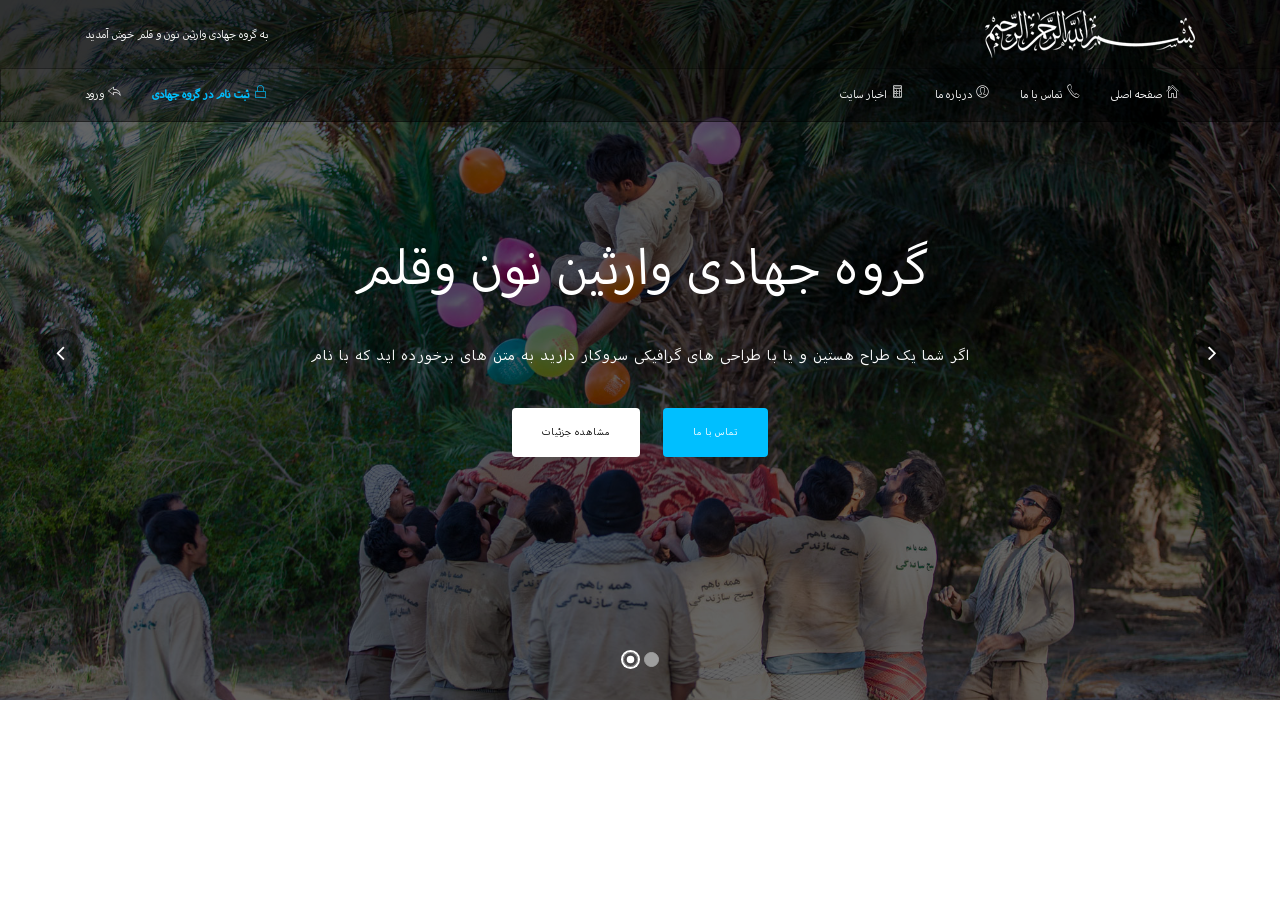
==== docs/index.html @ 8ed38bbb "add file" ====
﻿<!doctype html>
<html class="no-js" lang="fa">

<head>
    <meta charset="utf-8" />
    <meta name="robots" content="noindex, nofollow" />
    <meta name="viewport" content="width=device-width, initial-scale=1, maximum-scale=1, user-scalable=no" />
    <meta http-equiv="X-UA-Compatible" content="IE=11">

    <title>گروه جهادی وارثین</title>

    <!-- general -->
    <link rel="stylesheet" href="./lib/font-awesome-4.7.0/css/font-awesome.min.css" />
    <link rel="stylesheet" href="./lib/bootstrap/dist/css/bootstrap.min.rtl.css">
    <link rel="stylesheet" href="./fonts/font-fa.css" />

    <!-- overright style -->
    <link rel="stylesheet" href="./css/styles.css?v=0.0.2" />

    <!-- js labrary -->
    <script src="./lib/jquery-3.1.1/jquery-3.1.1.min.js"></script>
    <script src="./lib/bootstrap/bootstrap.min.js"></script>

    <script src="./js/bootstrap-touch-slider-min.js"></script>
    <link rel="stylesheet" href="./css/bootstrap-touch-slider.css" />

    <link rel="stylesheet" href="./css/animate.css" />
    <link rel="stylesheet" href="./lib/pe-icon-7-stroke/css/pe-icon-7-stroke.css" />

</head>

<body dir="rtl">
    <div id="bootstrap-touch-slider" class="carousel bs-slider fade  control-round indicators-line" data-ride="carousel"
        data-pause="hover" data-interval="4000">

        <header class="header">
            <div class="container">
                <div class="">
                    <div class="col-md-6 col-sm-6 col-xs-12 text-left">
                        <img src="./img/bsml-txt.png" class="img-responsive" />
                    </div>
                    <div class="col-md-6 col-sm-6 col-xs-12">
                        <div class="text-right header-txt">به گروه جهادی وارثین نون و قلم خوش آمدید </div>
                    </div>
                </div>
            </div>
        </header>
        <!-- navigation -->
        <nav class="navbar navbar-inverse">
            <div class="container">
                <div class="navbar-header">
                    <button type="button" class="navbar-toggle" data-toggle="collapse" data-target="#myNavbar">
                        <span class="icon-bar"></span>
                        <span class="icon-bar"></span>
                        <span class="icon-bar"></span>
                    </button>
                    <a style="margin: 10px 16px 0;" href="#" target="_blank" class="btn btn-primary register">
                        ثبت نام در گروه جهادی
                    </a>
                </div>
                <div class="collapse navbar-collapse" id="myNavbar">
                    <ul class="nav navbar-nav">
                        <li><a href="#"><i class="pe-7s-home"></i> صفحه اصلی</a></li>
                        <li><a href="#"><i class="pe-7s-call"></i> تماس با ما </a></li>
                        <li><a href="#"><i class="pe-7s-user"></i> درباره ما</a></li>
                        <li><a href="#"><i class="pe-7s-calculator"></i> اخبار سایت</a></li>
                    </ul>
                    <ul class="nav navbar-nav navbar-right">
                        <li class="active"><a href="#"><span class="pe-7s-lock"></span> ثبت نام در گروه جهادی </a></li>
                        <li><a href="#"><span class="pe-7s-back"></span> ورود</a></li>
                    </ul>
                </div>
            </div>
        </nav>

        <!-- Indicators -->
        <ol class="carousel-indicators">
            <li data-target="#bootstrap-touch-slider" data-slide-to="0" class="active"></li>
            <li data-target="#bootstrap-touch-slider" data-slide-to="1"></li>
        </ol>

        <!-- Wrapper For Slides -->
        <div class="carousel-inner" role="listbox">
            <div class="item">

                <!-- Slide Background -->
                <img src="./img//slide1.jpg" alt="Bootstrap Touch Slider" class="slide-image" />
                <div class="bs-slider-overlay"></div>
                <!-- Slide Text Layer -->
                <div class="slide-text slide_style_center">
                    <h1 data-animation="animated flipInX">گروه جهادی وارثین نون وقلم </h1>
                    <p data-animation="animated lightSpeedIn">
                        اگر شما یک طراح هستین و یا با طراحی های گرافیکی سروکار دارید به متن های برخورده اید که با نام
                    </p>
                    <a href="#" target="_blank" class="btn btn-default" data-animation="animated fadeInUp">مشاهده
                        جزئیات</a>
                    <a href="#" target="_blank" class="btn btn-primary" data-animation="animated fadeInDown">تماس با
                        ما</a>
                </div>
            </div>
            <div class="item active">

                <!-- Slide Background -->
                <img src="./img/slide2.jpg" alt="Bootstrap Touch Slider" class="slide-image" />
                <div class="bs-slider-overlay"></div>
                <!-- Slide Text Layer -->
                <div class="slide-text slide_style_center">
                    <h1 data-animation="animated flipInX">گروه جهادی وارثین نون وقلم </h1>
                    <p data-animation="animated lightSpeedIn">
                        اگر شما یک طراح هستین و یا با طراحی های گرافیکی سروکار دارید به متن های برخورده اید که با نام
                    </p>
                    <a href="#" target="_blank" class="btn btn-default" data-animation="animated fadeInUp">مشاهده
                        جزئیات</a>
                    <a href="#" target="_blank" class="btn btn-primary" data-animation="animated fadeInDown">تماس با
                        ما</a>
                </div>
            </div>
        </div>

        <!-- Left Control -->
        <a class="left carousel-control" href="#bootstrap-touch-slider" role="button" data-slide="prev">
            <span class="fa fa-angle-left" aria-hidden="true"></span>
            <span class="sr-only">Previous</span>
        </a>

        <!-- Right Control -->
        <a class="right carousel-control" href="#bootstrap-touch-slider" role="button" data-slide="next">
            <span class="fa fa-angle-right" aria-hidden="true"></span>
            <span class="sr-only">Next</span>
        </a>
    </div>

    <!-- projects -->

    <script src="./js/jquery.touchSwipe.min.js"></script>
    <script src="./js/script.js"></script>
</body>

</html>
---- docs/fonts/font-fa.css ----
/* IRANSans */

@font-face {
    font-family: IRANSans;
    font-style: normal;
    font-weight: bold;
    src: url('./IRANSans4/WebFonts/fonts/eot/IRANSansWeb_Bold.eot');
    src: url('./IRANSans4/WebFonts/fonts/eot/IRANSansWeb_Bold.eot?#iefix') format('embedded-opentype'), /* IE6-8 */
    url('./IRANSans4/WebFonts/fonts/woff2/IRANSansWeb_Bold.woff2') format('woff2'), /* FF39+,Chrome36+, Opera24+*/
    url('./IRANSans4/WebFonts/fonts/woff/IRANSansWeb_Bold.woff') format('woff'), /* FF3.6+, IE9, Chrome6+, Saf5.1+*/
    url('./IRANSans4/WebFonts/fonts/ttf/IRANSansWeb_Bold.ttf') format('truetype');
}

@font-face {
    font-family: IRANSans;
    font-style: normal;
    font-weight: 500;
    src: url('./IRANSans4/WebFonts/fonts/eot/IRANSansWeb_Medium.eot');
    src: url('./IRANSans4/WebFonts/fonts/eot/IRANSansWeb_Medium.eot?#iefix') format('embedded-opentype'), /* IE6-8 */
    url('./IRANSans4/WebFonts/fonts/woff2/IRANSansWeb_Medium.woff2') format('woff2'), /* FF39+,Chrome36+, Opera24+*/
    url('./IRANSans4/WebFonts/fonts/woff/IRANSansWeb_Medium.woff') format('woff'), /* FF3.6+, IE9, Chrome6+, Saf5.1+*/
    url('./IRANSans4/WebFonts/fonts/ttf/IRANSansWeb_Medium.ttf') format('truetype');
}

@font-face {
    font-family: IRANSans;
    font-style: normal;
    font-weight: 300;
    src: url('./IRANSans4/WebFonts/fonts/eot/IRANSansWeb_Light.eot');
    src: url('./IRANSans4/WebFonts/fonts/eot/IRANSansWeb_Light.eot?#iefix') format('embedded-opentype'), /* IE6-8 */
    url('./IRANSans4/WebFonts/fonts/woff2/IRANSansWeb_Light.woff2') format('woff2'), /* FF39+,Chrome36+, Opera24+*/
    url('./IRANSans4/WebFonts/fonts/woff/IRANSansWeb_Light.woff') format('woff'), /* FF3.6+, IE9, Chrome6+, Saf5.1+*/
    url('./IRANSans4/WebFonts/fonts/ttf/IRANSansWeb_Light.ttf') format('truetype');
}

@font-face {
    font-family: IRANSans;
    font-style: normal;
    font-weight: 200;
    src: url('./IRANSans4/WebFonts/fonts/eot/IRANSansWeb_UltraLight.eot');
    src: url('./IRANSans4/WebFonts/fonts/eot/IRANSansWeb_UltraLight.eot?#iefix') format('embedded-opentype'), /* IE6-8 */
    url('./IRANSans4/WebFonts/fonts/woff2/IRANSansWeb_UltraLight.woff2') format('woff2'), /* FF39+,Chrome36+, Opera24+*/
    url('./IRANSans4/WebFonts/fonts/woff/IRANSansWeb_UltraLight.woff') format('woff'), /* FF3.6+, IE9, Chrome6+, Saf5.1+*/
    url('./IRANSans4/WebFonts/fonts/ttf/IRANSansWeb_UltraLight.ttf') format('truetype');
}

@font-face {
    font-family: IRANSans;
    font-style: normal;
    font-weight: normal;
    src: url('./IRANSans4/WebFonts/fonts/eot/IRANSansWeb.eot');
    src: url('./IRANSans4/WebFonts/fonts/eot/IRANSansWeb.eot?#iefix') format('embedded-opentype'), /* IE6-8 */
    url('./IRANSans4/WebFonts/fonts/woff2/IRANSansWeb.woff2') format('woff2'), /* FF39+,Chrome36+, Opera24+*/
    url('./IRANSans4/WebFonts/fonts/woff/IRANSansWeb.woff') format('woff'), /* FF3.6+, IE9, Chrome6+, Saf5.1+*/
    url('./IRANSans4/WebFonts/fonts/ttf/IRANSansWeb.ttf') format('truetype');
}


/* Vazir */

@font-face {
    font-family: Vazir;
    src: url('./Vazir/vazir-font-v3.1.0/Vazir.eot');
    src: url('./Vazir/vazir-font-v3.1.0/Vazir.eot?#iefix') format('embedded-opentype'), url('./Vazir/vazir-font-v3.1.0/Vazir.woff') format('woff'), url('./Vazir/vazir-font-v3.1.0/Vazir.ttf') format('truetype');
    font-weight: normal;
}

@font-face {
    font-family: Vazir;
    src: url('./Vazir/vazir-font-v3.1.0/Vazir-Bold.eot');
    src: url('./Vazir/vazir-font-v3.1.0/Vazir-Bold.eot?#iefix') format('embedded-opentype'), url('./Vazir/vazir-font-v3.1.0/Vazir-Bold.woff') format('woff'), url('./Vazir/vazir-font-v3.1.0/Vazir-Bold.ttf') format('truetype');
    font-weight: bold;
}

@font-face {
    font-family: Vazir;
    src: url('./Vazir/vazir-font-v3.1.0/Vazir-Light.eot');
    src: url('./Vazir/vazir-font-v3.1.0/Vazir-Light.eot?#iefix') format('embedded-opentype'), url('./Vazir/vazir-font-v3.1.0/Vazir-Light.woff') format('woff'), url('./Vazir/vazir-font-v3.1.0/Vazir-Light.ttf') format('truetype');
    font-weight: 300;
}

@font-face {
    font-family: Vazir;
    src: url('./Vazir/vazir-font-v3.1.0/Vazir-Medium.eot');
    src: url('./Vazir/vazir-font-v3.1.0/Vazir-Medium.eot?#iefix') format('embedded-opentype'), url('./Vazir/vazir-font-v3.1.0/Vazir-Medium.woff') format('woff'), url('./Vazir/vazir-font-v3.1.0/Vazir-Medium.ttf') format('truetype');
    font-weight: 500;
}

/* AJannatLT */

@font-face {
    font-family: "AJannatLT";
    src: url("./AJannatLT/fonts/AJannatLTRegular.eot");
    src: url("./AJannatLT/fonts/AJannatLTRegular.eot?#iefix") format("embedded-opentype"),
    url("./AJannatLT/fonts/AJannatLTRegular.ttf") format("truetype"),
    url("./AJannatLT/fonts/AJannatLTRegular.woff") format("woff"),
    url("./AJannatLT/fonts/AJannatLTRegular.woff2") format("woff2");
    font-weight: normal;
    font-style: normal;
}

@font-face {
    font-family: "AJannatLT";
    src: url("./AJannatLT/fonts/AJannatLTBold.eot");
    src: url("./AJannatLT/fonts/AJannatLTBold.eot?#iefix") format("embedded-opentype"),
    url("./AJannatLT/fonts/AJannatLTBold.ttf") format("truetype"),
    url("./AJannatLT/fonts/AJannatLTBold.woff") format("woff"),
    url("./AJannatLT/fonts/AJannatLTBold.woff2") format("woff2");
    font-weight: 500;
    font-style: normal;
}

@font-face {
    font-family: "MyriadArabic";
    src: url("./MyriadArabic/fonts/MyriadArabic-Regular.eot");
    src: url("./MyriadArabic/fonts/MyriadArabic-Regular.eot?#iefix") format("embedded-opentype"),
    url("./MyriadArabic/fonts/MyriadArabic-Regular.ttf") format("truetype"),
    url("./MyriadArabic/fonts/MyriadArabic-Regular.woff") format("woff"),
    url("./MyriadArabic/fonts/MyriadArabic-Regular.woff2") format("woff2");
    font-weight: 500;
    font-style: normal;
}

@font-face {
    font-family: MehdiHeydari;
    font-style: normal;
    font-weight: normal;
    src: url('./AMehdiHeydari/AMehdiHeydari.eot');
    src: url('./AMehdiHeydari/AMehdiHeydari.eot?#iefix') format('embedded-opentype'), 
    url('./AMehdiHeydari/AMehdiHeydari.woff') format('woff'), 
    url('./AMehdiHeydari/AMehdiHeydari.woff2') format('woff2'), 
    url('./AMehdiHeydari/AMehdiHeydari.ttf') format('truetype');
}

@font-face {
    font-family: Rezvan;
    font-style: normal;
    font-weight: normal;
    src: url('./ARezvan/REZVAN.eot');
    src: url('./ARezvan/REZVAN.eot?#iefix') format('embedded-opentype'), url('./ARezvan/REZVAN.woff') format('woff'), url('./ARezvan/REZVAN.ttf') format('truetype');
}


@font-face {
    font-family: AMitra4;
    font-style: normal;
    font-weight: normal;
    src: url('./AMitra/AMitra_4MRT-Bold.eot');
    src: url('./AMitra/AMitra_4MRT-Bold.eot?#iefix') format('embedded-opentype'), 
    url('./AMitra/AMitra_4MRT-Bold.woff') format('woff'), 
    url('./AMitra/AMitra_4MRT-Bold.ttf') format('truetype');
}
@font-face {
    font-family: AMitra1;
    font-style: normal;
    font-weight: normal;
    src: url('./AMitra/AMitra_1MRT-Bold.eot');
    src: url('./AMitra/AMitra_1MRT-Bold.eot?#iefix') format('embedded-opentype'), 
    url('./AMitra/AMitra_1MRT-Bold.woff') format('woff'), 
    url('./AMitra/AMitra_1MRT-Bold.ttf') format('truetype');
}
@font-face {
    font-family: BNazanin;
    font-style: normal;
    font-weight: normal;
    src: url('./BNazanin/BNazanin.eot.eot');
    src: url('./BNazanin/BNazanin.eot?#iefix') format('embedded-opentype'), 
    url('./BNazanin/BNazanin.woff') format('woff'), 
    url('./BNazanin/BNazanin.ttf') format('truetype');
}
@font-face {
    font-family: BNazanin;
    font-style: normal;
    font-weight: bold;
    src: url('./BNazanin/BNazaninBold.eot');
    src: url('./BNazanin/BNazaninBold.eot?#iefix') format('embedded-opentype'), 
    url('./BNazanin/BNazaninBold.woff') format('woff'), 
    url('./BNazanin/BNazaninBold.ttf') format('truetype');
}

@font-face {
    font-family: FranklinGothicDemiCond;
    font-style: normal;
    font-weight: bold;
    src: url('./FranklinGothic-DemiCond/FranklinGothic-DemiCond.eot');
    src: url('./FranklinGothic-DemiCond/FranklinGothic-DemiCond.eot?#iefix') format('embedded-opentype'), 
    url('./FranklinGothic-DemiCond/FranklinGothic-DemiCond.woff') format('woff'), 
    url('./FranklinGothic-DemiCond/FranklinGothic-DemiCond.ttf') format('truetype');
}
@font-face {
    font-family: "BAXtAli";
    src: url("./BAXtAli/fonts/B0271.eot");
    src: url("./BAXtAli/fonts/B0271.eot?#iefix") format("embedded-opentype"), url("./BAXtAli/fonts/B0271.ttf") format("truetype"), url("./BAXtAli/fonts/B0271.woff") format("woff"), url("./BAXtAli/fonts/B0271.woff2") format("woff2");
    font-weight: normal;
    font-style: normal;
}

.fa-BAXtAli {
    font-family: "BAXtAli";
}

.fa-IRANSans {
    font-family: "IRANSans" !important;
}

.fa-Vazir {
    font-family: "Vazir" !important;
}

.fa-AJannatLT {
    font-family: "AJannatLT" !important;
}

.fa-MyriadArabic {
    font-family: "MyriadArabic" !important;
}

.fa-MehdiHeydari {
    font-family: MehdiHeydari !important;
}

.fa-AMitra1 {
    font-family: AMitra1;
}
---- docs/css/styles.css ----
body{font-size:15px;font-family:"MyriadArabic"}.bs-slider>.carousel-inner>.item>img,.bs-slider>.carousel-inner>.item>a>img{max-height:100vh}.control-round .carousel-control{opacity:1 !important;color:#fdfdfd !important;background:rgba(0,0,0,0.5) !important;border:0px transparent}.control-round .carousel-control.right{left:93% !important}.control-round .carousel-control.left{left:3% !important}@media (max-width: 991px){.control-round .carousel-control{display:none !important}}.indicators-line>.carousel-indicators{display:flex;align-items:center;justify-content:center;width:100% !important;right:0 !important;left:0 !important}.bs-slider .bs-slider-overlay{background-color:rgba(0,0,0,0.6) !important}.bs-slider{direction:ltr;background:transparent !important}.navbar{margin-bottom:0px !important;border-radius:0px !important;position:absolute;top:68px;left:0;width:100%;z-index:100;direction:rtl}.navbar-inverse{background-color:rgba(0,0,0,0.4);border-color:rgba(0,0,0,0.4);width:100%;z-index:1000000}@media (max-width: 845px){.navbar-inverse{background-color:rgba(0,0,0,0.7)}}.navbar-inverse .navbar-nav>li>a{color:#fff}.navbar-inverse .navbar-nav>li>a:hover{color:#00bfff !important;font-weight:600}.navbar-inverse .navbar-nav>.active>a,.navbar-inverse .navbar-nav>.active>a:focus,.navbar-inverse .navbar-nav>.active>a:hover{background-color:transparent !important;color:#00bfff !important;font-weight:600}.control-round .carousel-control{display:flex !important;align-items:center;justify-content:center}.header{background-color:rgba(0,0,0,0.5);position:absolute;top:0;left:0;width:100%;z-index:100;padding:10px 0;text-align:right}@media (max-width: 845px){.header{background-color:rgba(0,0,0,0.7)}}.carousel-inner>.item>a>img,.carousel-inner>.item>img,.img-responsive,.thumbnail a>img,.thumbnail>img{display:inline}.header-txt{color:#fff !important;margin-top:15px}@media (max-width: 767px){.header-txt{display:none}}@media (max-width: 767px){.header .col-md-6.col-sm-6.col-xs-12{text-align:center}}.navbar-inverse .navbar-toggle{background-color:transparent !important}@media (max-width: 768px){.control-round .carousel-control{display:none !important}.header,.navbar-inverse{position:relative;top:0}.header{background-color:#00bfff}}.btn-primary{background-color:#00bfff;transition:0.6s}.btn-primary:hover,.btn-primary:focus{background-color:#222222;border-color:#222}.register{display:none}@media (max-width: 767px){.register{display:inline-block}}

/*# sourceMappingURL=styles.css.map */
---- docs/lib/pe-icon-7-stroke/css/pe-icon-7-stroke.css ----
@font-face {
	font-family: 'Pe-icon-7-stroke';
	src:url('../fonts/Pe-icon-7-stroke.eot?d7yf1v');
	src:url('../fonts/Pe-icon-7-stroke.eot?#iefixd7yf1v') format('embedded-opentype'),
		url('../fonts/Pe-icon-7-stroke.woff?d7yf1v') format('woff'),
		url('../fonts/Pe-icon-7-stroke.ttf?d7yf1v') format('truetype'),
		url('../fonts/Pe-icon-7-stroke.svg?d7yf1v#Pe-icon-7-stroke') format('svg');
	font-weight: normal;
	font-style: normal;
}

[class^="pe-7s-"], [class*=" pe-7s-"] {
	display: inline-block;
	font-family: 'Pe-icon-7-stroke';
	speak: none;
	font-style: normal;
	font-weight: normal;
	font-variant: normal;
	text-transform: none;
	line-height: 1;

	/* Better Font Rendering =========== */
	-webkit-font-smoothing: antialiased;
	-moz-osx-font-smoothing: grayscale;
}

.pe-7s-album:before {
	content: "\e6aa";
}
.pe-7s-arc:before {
	content: "\e6ab";
}
.pe-7s-back-2:before {
	content: "\e6ac";
}
.pe-7s-bandaid:before {
	content: "\e6ad";
}
.pe-7s-car:before {
	content: "\e6ae";
}
.pe-7s-diamond:before {
	content: "\e6af";
}
.pe-7s-door-lock:before {
	content: "\e6b0";
}
.pe-7s-eyedropper:before {
	content: "\e6b1";
}
.pe-7s-female:before {
	content: "\e6b2";
}
.pe-7s-gym:before {
	content: "\e6b3";
}
.pe-7s-hammer:before {
	content: "\e6b4";
}
.pe-7s-headphones:before {
	content: "\e6b5";
}
.pe-7s-helm:before {
	content: "\e6b6";
}
.pe-7s-hourglass:before {
	content: "\e6b7";
}
.pe-7s-leaf:before {
	content: "\e6b8";
}
.pe-7s-magic-wand:before {
	content: "\e6b9";
}
.pe-7s-male:before {
	content: "\e6ba";
}
.pe-7s-map-2:before {
	content: "\e6bb";
}
.pe-7s-next-2:before {
	content: "\e6bc";
}
.pe-7s-paint-bucket:before {
	content: "\e6bd";
}
.pe-7s-pendrive:before {
	content: "\e6be";
}
.pe-7s-photo:before {
	content: "\e6bf";
}
.pe-7s-piggy:before {
	content: "\e6c0";
}
.pe-7s-plugin:before {
	content: "\e6c1";
}
.pe-7s-refresh-2:before {
	content: "\e6c2";
}
.pe-7s-rocket:before {
	content: "\e6c3";
}
.pe-7s-settings:before {
	content: "\e6c4";
}
.pe-7s-shield:before {
	content: "\e6c5";
}
.pe-7s-smile:before {
	content: "\e6c6";
}
.pe-7s-usb:before {
	content: "\e6c7";
}
.pe-7s-vector:before {
	content: "\e6c8";
}
.pe-7s-wine:before {
	content: "\e6c9";
}
.pe-7s-cloud-upload:before {
	content: "\e68a";
}
.pe-7s-cash:before {
	content: "\e68c";
}
.pe-7s-close:before {
	content: "\e680";
}
.pe-7s-bluetooth:before {
	content: "\e68d";
}
.pe-7s-cloud-download:before {
	content: "\e68b";
}
.pe-7s-way:before {
	content: "\e68e";
}
.pe-7s-close-circle:before {
	content: "\e681";
}
.pe-7s-id:before {
	content: "\e68f";
}
.pe-7s-angle-up:before {
	content: "\e682";
}
.pe-7s-wristwatch:before {
	content: "\e690";
}
.pe-7s-angle-up-circle:before {
	content: "\e683";
}
.pe-7s-world:before {
	content: "\e691";
}
.pe-7s-angle-right:before {
	content: "\e684";
}
.pe-7s-volume:before {
	content: "\e692";
}
.pe-7s-angle-right-circle:before {
	content: "\e685";
}
.pe-7s-users:before {
	content: "\e693";
}
.pe-7s-angle-left:before {
	content: "\e686";
}
.pe-7s-user-female:before {
	content: "\e694";
}
.pe-7s-angle-left-circle:before {
	content: "\e687";
}
.pe-7s-up-arrow:before {
	content: "\e695";
}
.pe-7s-angle-down:before {
	content: "\e688";
}
.pe-7s-switch:before {
	content: "\e696";
}
.pe-7s-angle-down-circle:before {
	content: "\e689";
}
.pe-7s-scissors:before {
	content: "\e697";
}
.pe-7s-wallet:before {
	content: "\e600";
}
.pe-7s-safe:before {
	content: "\e698";
}
.pe-7s-volume2:before {
	content: "\e601";
}
.pe-7s-volume1:before {
	content: "\e602";
}
.pe-7s-voicemail:before {
	content: "\e603";
}
.pe-7s-video:before {
	content: "\e604";
}
.pe-7s-user:before {
	content: "\e605";
}
.pe-7s-upload:before {
	content: "\e606";
}
.pe-7s-unlock:before {
	content: "\e607";
}
.pe-7s-umbrella:before {
	content: "\e608";
}
.pe-7s-trash:before {
	content: "\e609";
}
.pe-7s-tools:before {
	content: "\e60a";
}
.pe-7s-timer:before {
	content: "\e60b";
}
.pe-7s-ticket:before {
	content: "\e60c";
}
.pe-7s-target:before {
	content: "\e60d";
}
.pe-7s-sun:before {
	content: "\e60e";
}
.pe-7s-study:before {
	content: "\e60f";
}
.pe-7s-stopwatch:before {
	content: "\e610";
}
.pe-7s-star:before {
	content: "\e611";
}
.pe-7s-speaker:before {
	content: "\e612";
}
.pe-7s-signal:before {
	content: "\e613";
}
.pe-7s-shuffle:before {
	content: "\e614";
}
.pe-7s-shopbag:before {
	content: "\e615";
}
.pe-7s-share:before {
	content: "\e616";
}
.pe-7s-server:before {
	content: "\e617";
}
.pe-7s-search:before {
	content: "\e618";
}
.pe-7s-film:before {
	content: "\e6a5";
}
.pe-7s-science:before {
	content: "\e619";
}
.pe-7s-disk:before {
	content: "\e6a6";
}
.pe-7s-ribbon:before {
	content: "\e61a";
}
.pe-7s-repeat:before {
	content: "\e61b";
}
.pe-7s-refresh:before {
	content: "\e61c";
}
.pe-7s-add-user:before {
	content: "\e6a9";
}
.pe-7s-refresh-cloud:before {
	content: "\e61d";
}
.pe-7s-paperclip:before {
	content: "\e69c";
}
.pe-7s-radio:before {
	content: "\e61e";
}
.pe-7s-note2:before {
	content: "\e69d";
}
.pe-7s-print:before {
	content: "\e61f";
}
.pe-7s-network:before {
	content: "\e69e";
}
.pe-7s-prev:before {
	content: "\e620";
}
.pe-7s-mute:before {
	content: "\e69f";
}
.pe-7s-power:before {
	content: "\e621";
}
.pe-7s-medal:before {
	content: "\e6a0";
}
.pe-7s-portfolio:before {
	content: "\e622";
}
.pe-7s-like2:before {
	content: "\e6a1";
}
.pe-7s-plus:before {
	content: "\e623";
}
.pe-7s-left-arrow:before {
	content: "\e6a2";
}
.pe-7s-play:before {
	content: "\e624";
}
.pe-7s-key:before {
	content: "\e6a3";
}
.pe-7s-plane:before {
	content: "\e625";
}
.pe-7s-joy:before {
	content: "\e6a4";
}
.pe-7s-photo-gallery:before {
	content: "\e626";
}
.pe-7s-pin:before {
	content: "\e69b";
}
.pe-7s-phone:before {
	content: "\e627";
}
.pe-7s-plug:before {
	content: "\e69a";
}
.pe-7s-pen:before {
	content: "\e628";
}
.pe-7s-right-arrow:before {
	content: "\e699";
}
.pe-7s-paper-plane:before {
	content: "\e629";
}
.pe-7s-delete-user:before {
	content: "\e6a7";
}
.pe-7s-paint:before {
	content: "\e62a";
}
.pe-7s-bottom-arrow:before {
	content: "\e6a8";
}
.pe-7s-notebook:before {
	content: "\e62b";
}
.pe-7s-note:before {
	content: "\e62c";
}
.pe-7s-next:before {
	content: "\e62d";
}
.pe-7s-news-paper:before {
	content: "\e62e";
}
.pe-7s-musiclist:before {
	content: "\e62f";
}
.pe-7s-music:before {
	content: "\e630";
}
.pe-7s-mouse:before {
	content: "\e631";
}
.pe-7s-more:before {
	content: "\e632";
}
.pe-7s-moon:before {
	content: "\e633";
}
.pe-7s-monitor:before {
	content: "\e634";
}
.pe-7s-micro:before {
	content: "\e635";
}
.pe-7s-menu:before {
	content: "\e636";
}
.pe-7s-map:before {
	content: "\e637";
}
.pe-7s-map-marker:before {
	content: "\e638";
}
.pe-7s-mail:before {
	content: "\e639";
}
.pe-7s-mail-open:before {
	content: "\e63a";
}
.pe-7s-mail-open-file:before {
	content: "\e63b";
}
.pe-7s-magnet:before {
	content: "\e63c";
}
.pe-7s-loop:before {
	content: "\e63d";
}
.pe-7s-look:before {
	content: "\e63e";
}
.pe-7s-lock:before {
	content: "\e63f";
}
.pe-7s-lintern:before {
	content: "\e640";
}
.pe-7s-link:before {
	content: "\e641";
}
.pe-7s-like:before {
	content: "\e642";
}
.pe-7s-light:before {
	content: "\e643";
}
.pe-7s-less:before {
	content: "\e644";
}
.pe-7s-keypad:before {
	content: "\e645";
}
.pe-7s-junk:before {
	content: "\e646";
}
.pe-7s-info:before {
	content: "\e647";
}
.pe-7s-home:before {
	content: "\e648";
}
.pe-7s-help2:before {
	content: "\e649";
}
.pe-7s-help1:before {
	content: "\e64a";
}
.pe-7s-graph3:before {
	content: "\e64b";
}
.pe-7s-graph2:before {
	content: "\e64c";
}
.pe-7s-graph1:before {
	content: "\e64d";
}
.pe-7s-graph:before {
	content: "\e64e";
}
.pe-7s-global:before {
	content: "\e64f";
}
.pe-7s-gleam:before {
	content: "\e650";
}
.pe-7s-glasses:before {
	content: "\e651";
}
.pe-7s-gift:before {
	content: "\e652";
}
.pe-7s-folder:before {
	content: "\e653";
}
.pe-7s-flag:before {
	content: "\e654";
}
.pe-7s-filter:before {
	content: "\e655";
}
.pe-7s-file:before {
	content: "\e656";
}
.pe-7s-expand1:before {
	content: "\e657";
}
.pe-7s-exapnd2:before {
	content: "\e658";
}
.pe-7s-edit:before {
	content: "\e659";
}
.pe-7s-drop:before {
	content: "\e65a";
}
.pe-7s-drawer:before {
	content: "\e65b";
}
.pe-7s-download:before {
	content: "\e65c";
}
.pe-7s-display2:before {
	content: "\e65d";
}
.pe-7s-display1:before {
	content: "\e65e";
}
.pe-7s-diskette:before {
	content: "\e65f";
}
.pe-7s-date:before {
	content: "\e660";
}
.pe-7s-cup:before {
	content: "\e661";
}
.pe-7s-culture:before {
	content: "\e662";
}
.pe-7s-crop:before {
	content: "\e663";
}
.pe-7s-credit:before {
	content: "\e664";
}
.pe-7s-copy-file:before {
	content: "\e665";
}
.pe-7s-config:before {
	content: "\e666";
}
.pe-7s-compass:before {
	content: "\e667";
}
.pe-7s-comment:before {
	content: "\e668";
}
.pe-7s-coffee:before {
	content: "\e669";
}
.pe-7s-cloud:before {
	content: "\e66a";
}
.pe-7s-clock:before {
	content: "\e66b";
}
.pe-7s-check:before {
	content: "\e66c";
}
.pe-7s-chat:before {
	content: "\e66d";
}
.pe-7s-cart:before {
	content: "\e66e";
}
.pe-7s-camera:before {
	content: "\e66f";
}
.pe-7s-call:before {
	content: "\e670";
}
.pe-7s-calculator:before {
	content: "\e671";
}
.pe-7s-browser:before {
	content: "\e672";
}
.pe-7s-box2:before {
	content: "\e673";
}
.pe-7s-box1:before {
	content: "\e674";
}
.pe-7s-bookmarks:before {
	content: "\e675";
}
.pe-7s-bicycle:before {
	content: "\e676";
}
.pe-7s-bell:before {
	content: "\e677";
}
.pe-7s-battery:before {
	content: "\e678";
}
.pe-7s-ball:before {
	content: "\e679";
}
.pe-7s-back:before {
	content: "\e67a";
}
.pe-7s-attention:before {
	content: "\e67b";
}
.pe-7s-anchor:before {
	content: "\e67c";
}
.pe-7s-albums:before {
	content: "\e67d";
}
.pe-7s-alarm:before {
	content: "\e67e";
}
.pe-7s-airplay:before {
	content: "\e67f";
}
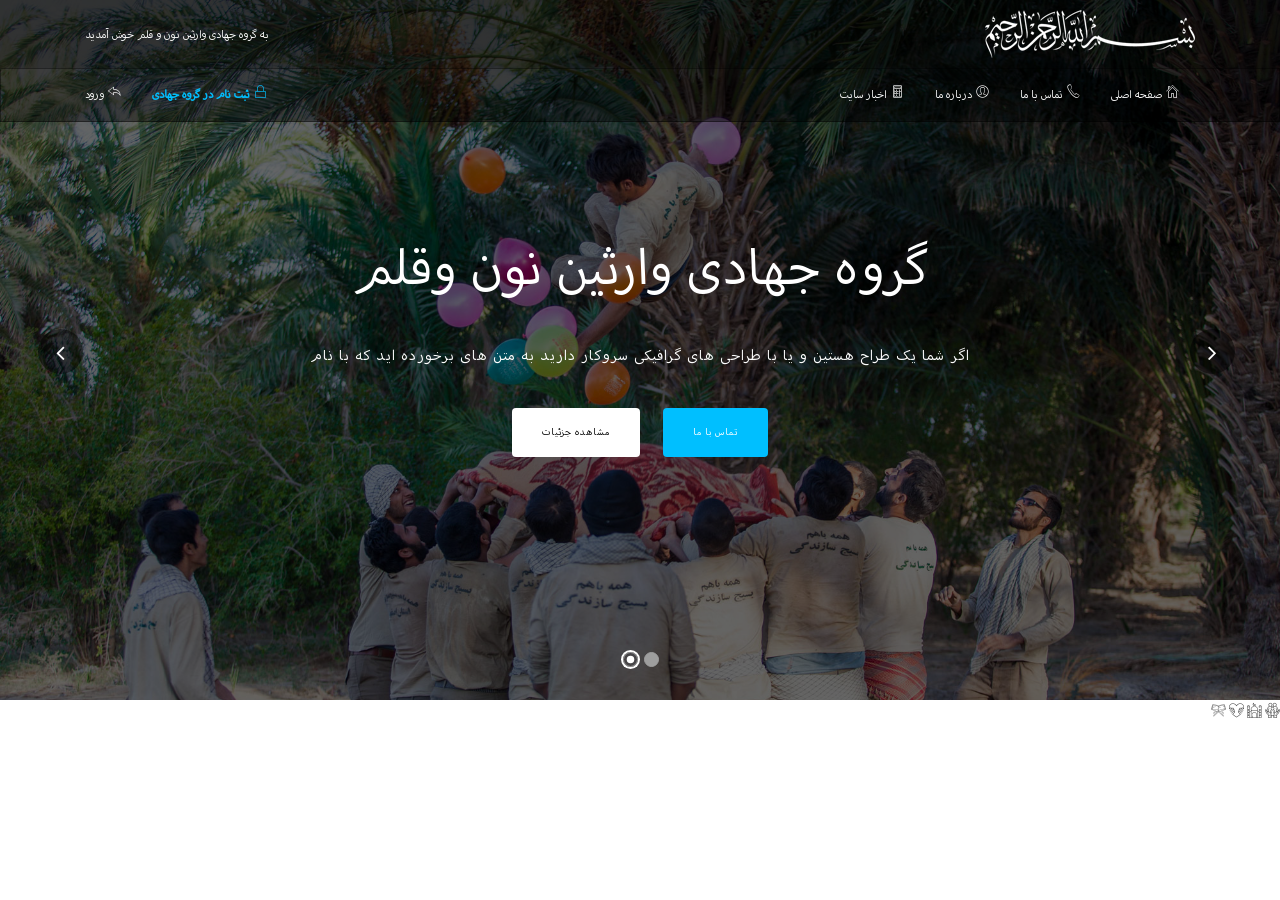
==== commit a4b25f1c: "add flaticon" ====
--- a/docs/index.html
+++ b/docs/index.html
@@ -26,6 +26,8 @@
 
     <link rel="stylesheet" href="./css/animate.css" />
     <link rel="stylesheet" href="./lib/pe-icon-7-stroke/css/pe-icon-7-stroke.css" />
+
+    <link rel="stylesheet" href="./css/icons.min.css" />
 
 </head>
 
@@ -130,7 +132,14 @@
         </a>
     </div>
 
-    <!-- projects -->
+    <!-- service -->
+
+    <div class="services">
+        <i class="flaticon-quran-rehal"></i>
+        <i class="flaticon-heart-1"></i>
+        <i class="flaticon-mosque"></i>
+        <i class="flaticon-social-care"></i>
+    </div>
 
     <script src="./js/jquery.touchSwipe.min.js"></script>
     <script src="./js/script.js"></script>
--- a/docs/css/icons.min.css
+++ b/docs/css/icons.min.css
@@ -0,0 +1,58 @@
+/*!
+ *  Font Awesome 4.7.0 by @davegandy - http://fontawesome.io - @fontawesome
+ *  License - http://fontawesome.io/license (Font: SIL OFL 1.1, CSS: MIT License)
+ */
+ @font-face{font-family:'FontAwesome';src:url('../fonts/fontawesome-webfont.eot?v=4.7.0');src:url('../fonts/fontawesome-webfont.eot?#iefix&v=4.7.0') format('embedded-opentype'),url('../fonts/fontawesome-webfont.woff2?v=4.7.0') format('woff2'),url('../fonts/fontawesome-webfont.woff?v=4.7.0') format('woff'),url('../fonts/fontawesome-webfont.ttf?v=4.7.0') format('truetype'),url('../fonts/fontawesome-webfont.svg?v=4.7.0#fontawesomeregular') format('svg');font-weight:normal;font-style:normal}.fa{display:inline-block;font:normal normal normal 14px/1 FontAwesome;font-size:inherit;text-rendering:auto;-webkit-font-smoothing:antialiased;-moz-osx-font-smoothing:grayscale}.fa-lg{font-size:1.33333333em;line-height:.75em;vertical-align:-15%}.fa-2x{font-size:2em}.fa-3x{font-size:3em}.fa-4x{font-size:4em}.fa-5x{font-size:5em}.fa-fw{width:1.28571429em;text-align:center}.fa-ul{padding-left:0;margin-left:2.14285714em;list-style-type:none}.fa-ul>li{position:relative}.fa-li{position:absolute;left:-2.14285714em;width:2.14285714em;top:.14285714em;text-align:center}.fa-li.fa-lg{left:-1.85714286em}.fa-border{padding:.2em .25em .15em;border:solid .08em #eee;border-radius:.1em}.fa-pull-left{float:left}.fa-pull-right{float:right}.fa.fa-pull-left{margin-right:.3em}.fa.fa-pull-right{margin-left:.3em}.pull-right{float:right}.pull-left{float:left}.fa.pull-left{margin-right:.3em}.fa.pull-right{margin-left:.3em}.fa-spin{-webkit-animation:fa-spin 2s infinite linear;animation:fa-spin 2s infinite linear}.fa-pulse{-webkit-animation:fa-spin 1s infinite steps(8);animation:fa-spin 1s infinite steps(8)}@-webkit-keyframes fa-spin{0%{-webkit-transform:rotate(0deg);transform:rotate(0deg)}100%{-webkit-transform:rotate(359deg);transform:rotate(359deg)}}@keyframes fa-spin{0%{-webkit-transform:rotate(0deg);transform:rotate(0deg)}100%{-webkit-transform:rotate(359deg);transform:rotate(359deg)}}.fa-rotate-90{-ms-filter:"progid:DXImageTransform.Microsoft.BasicImage(rotation=1)";-webkit-transform:rotate(90deg);-ms-transform:rotate(90deg);transform:rotate(90deg)}.fa-rotate-180{-ms-filter:"progid:DXImageTransform.Microsoft.BasicImage(rotation=2)";-webkit-transform:rotate(180deg);-ms-transform:rotate(180deg);transform:rotate(180deg)}.fa-rotate-270{-ms-filter:"progid:DXImageTransform.Microsoft.BasicImage(rotation=3)";-webkit-transform:rotate(270deg);-ms-transform:rotate(270deg);transform:rotate(270deg)}.fa-flip-horizontal{-ms-filter:"progid:DXImageTransform.Microsoft.BasicImage(rotation=0, mirror=1)";-webkit-transform:scale(-1, 1);-ms-transform:scale(-1, 1);transform:scale(-1, 1)}.fa-flip-vertical{-ms-filter:"progid:DXImageTransform.Microsoft.BasicImage(rotation=2, mirror=1)";-webkit-transform:scale(1, -1);-ms-transform:scale(1, -1);transform:scale(1, -1)}:root .fa-rotate-90,:root .fa-rotate-180,:root .fa-rotate-270,:root .fa-flip-horizontal,:root .fa-flip-vertical{filter:none}.fa-stack{position:relative;display:inline-block;width:2em;height:2em;line-height:2em;vertical-align:middle}.fa-stack-1x,.fa-stack-2x{position:absolute;left:0;width:100%;text-align:center}.fa-stack-1x{line-height:inherit}.fa-stack-2x{font-size:2em}.fa-inverse{color:#fff}.fa-glass:before{content:"\f000"}.fa-music:before{content:"\f001"}.fa-search:before{content:"\f002"}.fa-envelope-o:before{content:"\f003"}.fa-heart:before{content:"\f004"}.fa-star:before{content:"\f005"}.fa-star-o:before{content:"\f006"}.fa-user:before{content:"\f007"}.fa-film:before{content:"\f008"}.fa-th-large:before{content:"\f009"}.fa-th:before{content:"\f00a"}.fa-th-list:before{content:"\f00b"}.fa-check:before{content:"\f00c"}.fa-remove:before,.fa-close:before,.fa-times:before{content:"\f00d"}.fa-search-plus:before{content:"\f00e"}.fa-search-minus:before{content:"\f010"}.fa-power-off:before{content:"\f011"}.fa-signal:before{content:"\f012"}.fa-gear:before,.fa-cog:before{content:"\f013"}.fa-trash-o:before{content:"\f014"}.fa-home:before{content:"\f015"}.fa-file-o:before{content:"\f016"}.fa-clock-o:before{content:"\f017"}.fa-road:before{content:"\f018"}.fa-download:before{content:"\f019"}.fa-arrow-circle-o-down:before{content:"\f01a"}.fa-arrow-circle-o-up:before{content:"\f01b"}.fa-inbox:before{content:"\f01c"}.fa-play-circle-o:before{content:"\f01d"}.fa-rotate-right:before,.fa-repeat:before{content:"\f01e"}.fa-refresh:before{content:"\f021"}.fa-list-alt:before{content:"\f022"}.fa-lock:before{content:"\f023"}.fa-flag:before{content:"\f024"}.fa-headphones:before{content:"\f025"}.fa-volume-off:before{content:"\f026"}.fa-volume-down:before{content:"\f027"}.fa-volume-up:before{content:"\f028"}.fa-qrcode:before{content:"\f029"}.fa-barcode:before{content:"\f02a"}.fa-tag:before{content:"\f02b"}.fa-tags:before{content:"\f02c"}.fa-book:before{content:"\f02d"}.fa-bookmark:before{content:"\f02e"}.fa-print:before{content:"\f02f"}.fa-camera:before{content:"\f030"}.fa-font:before{content:"\f031"}.fa-bold:before{content:"\f032"}.fa-italic:before{content:"\f033"}.fa-text-height:before{content:"\f034"}.fa-text-width:before{content:"\f035"}.fa-align-left:before{content:"\f036"}.fa-align-center:before{content:"\f037"}.fa-align-right:before{content:"\f038"}.fa-align-justify:before{content:"\f039"}.fa-list:before{content:"\f03a"}.fa-dedent:before,.fa-outdent:before{content:"\f03b"}.fa-indent:before{content:"\f03c"}.fa-video-camera:before{content:"\f03d"}.fa-photo:before,.fa-image:before,.fa-picture-o:before{content:"\f03e"}.fa-pencil:before{content:"\f040"}.fa-map-marker:before{content:"\f041"}.fa-adjust:before{content:"\f042"}.fa-tint:before{content:"\f043"}.fa-edit:before,.fa-pencil-square-o:before{content:"\f044"}.fa-share-square-o:before{content:"\f045"}.fa-check-square-o:before{content:"\f046"}.fa-arrows:before{content:"\f047"}.fa-step-backward:before{content:"\f048"}.fa-fast-backward:before{content:"\f049"}.fa-backward:before{content:"\f04a"}.fa-play:before{content:"\f04b"}.fa-pause:before{content:"\f04c"}.fa-stop:before{content:"\f04d"}.fa-forward:before{content:"\f04e"}.fa-fast-forward:before{content:"\f050"}.fa-step-forward:before{content:"\f051"}.fa-eject:before{content:"\f052"}.fa-chevron-left:before{content:"\f053"}.fa-chevron-right:before{content:"\f054"}.fa-plus-circle:before{content:"\f055"}.fa-minus-circle:before{content:"\f056"}.fa-times-circle:before{content:"\f057"}.fa-check-circle:before{content:"\f058"}.fa-question-circle:before{content:"\f059"}.fa-info-circle:before{content:"\f05a"}.fa-crosshairs:before{content:"\f05b"}.fa-times-circle-o:before{content:"\f05c"}.fa-check-circle-o:before{content:"\f05d"}.fa-ban:before{content:"\f05e"}.fa-arrow-left:before{content:"\f060"}.fa-arrow-right:before{content:"\f061"}.fa-arrow-up:before{content:"\f062"}.fa-arrow-down:before{content:"\f063"}.fa-mail-forward:before,.fa-share:before{content:"\f064"}.fa-expand:before{content:"\f065"}.fa-compress:before{content:"\f066"}.fa-plus:before{content:"\f067"}.fa-minus:before{content:"\f068"}.fa-asterisk:before{content:"\f069"}.fa-exclamation-circle:before{content:"\f06a"}.fa-gift:before{content:"\f06b"}.fa-leaf:before{content:"\f06c"}.fa-fire:before{content:"\f06d"}.fa-eye:before{content:"\f06e"}.fa-eye-slash:before{content:"\f070"}.fa-warning:before,.fa-exclamation-triangle:before{content:"\f071"}.fa-plane:before{content:"\f072"}.fa-calendar:before{content:"\f073"}.fa-random:before{content:"\f074"}.fa-comment:before{content:"\f075"}.fa-magnet:before{content:"\f076"}.fa-chevron-up:before{content:"\f077"}.fa-chevron-down:before{content:"\f078"}.fa-retweet:before{content:"\f079"}.fa-shopping-cart:before{content:"\f07a"}.fa-folder:before{content:"\f07b"}.fa-folder-open:before{content:"\f07c"}.fa-arrows-v:before{content:"\f07d"}.fa-arrows-h:before{content:"\f07e"}.fa-bar-chart-o:before,.fa-bar-chart:before{content:"\f080"}.fa-twitter-square:before{content:"\f081"}.fa-facebook-square:before{content:"\f082"}.fa-camera-retro:before{content:"\f083"}.fa-key:before{content:"\f084"}.fa-gears:before,.fa-cogs:before{content:"\f085"}.fa-comments:before{content:"\f086"}.fa-thumbs-o-up:before{content:"\f087"}.fa-thumbs-o-down:before{content:"\f088"}.fa-star-half:before{content:"\f089"}.fa-heart-o:before{content:"\f08a"}.fa-sign-out:before{content:"\f08b"}.fa-linkedin-square:before{content:"\f08c"}.fa-thumb-tack:before{content:"\f08d"}.fa-external-link:before{content:"\f08e"}.fa-sign-in:before{content:"\f090"}.fa-trophy:before{content:"\f091"}.fa-github-square:before{content:"\f092"}.fa-upload:before{content:"\f093"}.fa-lemon-o:before{content:"\f094"}.fa-phone:before{content:"\f095"}.fa-square-o:before{content:"\f096"}.fa-bookmark-o:before{content:"\f097"}.fa-phone-square:before{content:"\f098"}.fa-twitter:before{content:"\f099"}.fa-facebook-f:before,.fa-facebook:before{content:"\f09a"}.fa-github:before{content:"\f09b"}.fa-unlock:before{content:"\f09c"}.fa-credit-card:before{content:"\f09d"}.fa-feed:before,.fa-rss:before{content:"\f09e"}.fa-hdd-o:before{content:"\f0a0"}.fa-bullhorn:before{content:"\f0a1"}.fa-bell:before{content:"\f0f3"}.fa-certificate:before{content:"\f0a3"}.fa-hand-o-right:before{content:"\f0a4"}.fa-hand-o-left:before{content:"\f0a5"}.fa-hand-o-up:before{content:"\f0a6"}.fa-hand-o-down:before{content:"\f0a7"}.fa-arrow-circle-left:before{content:"\f0a8"}.fa-arrow-circle-right:before{content:"\f0a9"}.fa-arrow-circle-up:before{content:"\f0aa"}.fa-arrow-circle-down:before{content:"\f0ab"}.fa-globe:before{content:"\f0ac"}.fa-wrench:before{content:"\f0ad"}.fa-tasks:before{content:"\f0ae"}.fa-filter:before{content:"\f0b0"}.fa-briefcase:before{content:"\f0b1"}.fa-arrows-alt:before{content:"\f0b2"}.fa-group:before,.fa-users:before{content:"\f0c0"}.fa-chain:before,.fa-link:before{content:"\f0c1"}.fa-cloud:before{content:"\f0c2"}.fa-flask:before{content:"\f0c3"}.fa-cut:before,.fa-scissors:before{content:"\f0c4"}.fa-copy:before,.fa-files-o:before{content:"\f0c5"}.fa-paperclip:before{content:"\f0c6"}.fa-save:before,.fa-floppy-o:before{content:"\f0c7"}.fa-square:before{content:"\f0c8"}.fa-navicon:before,.fa-reorder:before,.fa-bars:before{content:"\f0c9"}.fa-list-ul:before{content:"\f0ca"}.fa-list-ol:before{content:"\f0cb"}.fa-strikethrough:before{content:"\f0cc"}.fa-underline:before{content:"\f0cd"}.fa-table:before{content:"\f0ce"}.fa-magic:before{content:"\f0d0"}.fa-truck:before{content:"\f0d1"}.fa-pinterest:before{content:"\f0d2"}.fa-pinterest-square:before{content:"\f0d3"}.fa-google-plus-square:before{content:"\f0d4"}.fa-google-plus:before{content:"\f0d5"}.fa-money:before{content:"\f0d6"}.fa-caret-down:before{content:"\f0d7"}.fa-caret-up:before{content:"\f0d8"}.fa-caret-left:before{content:"\f0d9"}.fa-caret-right:before{content:"\f0da"}.fa-columns:before{content:"\f0db"}.fa-unsorted:before,.fa-sort:before{content:"\f0dc"}.fa-sort-down:before,.fa-sort-desc:before{content:"\f0dd"}.fa-sort-up:before,.fa-sort-asc:before{content:"\f0de"}.fa-envelope:before{content:"\f0e0"}.fa-linkedin:before{content:"\f0e1"}.fa-rotate-left:before,.fa-undo:before{content:"\f0e2"}.fa-legal:before,.fa-gavel:before{content:"\f0e3"}.fa-dashboard:before,.fa-tachometer:before{content:"\f0e4"}.fa-comment-o:before{content:"\f0e5"}.fa-comments-o:before{content:"\f0e6"}.fa-flash:before,.fa-bolt:before{content:"\f0e7"}.fa-sitemap:before{content:"\f0e8"}.fa-umbrella:before{content:"\f0e9"}.fa-paste:before,.fa-clipboard:before{content:"\f0ea"}.fa-lightbulb-o:before{content:"\f0eb"}.fa-exchange:before{content:"\f0ec"}.fa-cloud-download:before{content:"\f0ed"}.fa-cloud-upload:before{content:"\f0ee"}.fa-user-md:before{content:"\f0f0"}.fa-stethoscope:before{content:"\f0f1"}.fa-suitcase:before{content:"\f0f2"}.fa-bell-o:before{content:"\f0a2"}.fa-coffee:before{content:"\f0f4"}.fa-cutlery:before{content:"\f0f5"}.fa-file-text-o:before{content:"\f0f6"}.fa-building-o:before{content:"\f0f7"}.fa-hospital-o:before{content:"\f0f8"}.fa-ambulance:before{content:"\f0f9"}.fa-medkit:before{content:"\f0fa"}.fa-fighter-jet:before{content:"\f0fb"}.fa-beer:before{content:"\f0fc"}.fa-h-square:before{content:"\f0fd"}.fa-plus-square:before{content:"\f0fe"}.fa-angle-double-left:before{content:"\f100"}.fa-angle-double-right:before{content:"\f101"}.fa-angle-double-up:before{content:"\f102"}.fa-angle-double-down:before{content:"\f103"}.fa-angle-left:before{content:"\f104"}.fa-angle-right:before{content:"\f105"}.fa-angle-up:before{content:"\f106"}.fa-angle-down:before{content:"\f107"}.fa-desktop:before{content:"\f108"}.fa-laptop:before{content:"\f109"}.fa-tablet:before{content:"\f10a"}.fa-mobile-phone:before,.fa-mobile:before{content:"\f10b"}.fa-circle-o:before{content:"\f10c"}.fa-quote-left:before{content:"\f10d"}.fa-quote-right:before{content:"\f10e"}.fa-spinner:before{content:"\f110"}.fa-circle:before{content:"\f111"}.fa-mail-reply:before,.fa-reply:before{content:"\f112"}.fa-github-alt:before{content:"\f113"}.fa-folder-o:before{content:"\f114"}.fa-folder-open-o:before{content:"\f115"}.fa-smile-o:before{content:"\f118"}.fa-frown-o:before{content:"\f119"}.fa-meh-o:before{content:"\f11a"}.fa-gamepad:before{content:"\f11b"}.fa-keyboard-o:before{content:"\f11c"}.fa-flag-o:before{content:"\f11d"}.fa-flag-checkered:before{content:"\f11e"}.fa-terminal:before{content:"\f120"}.fa-code:before{content:"\f121"}.fa-mail-reply-all:before,.fa-reply-all:before{content:"\f122"}.fa-star-half-empty:before,.fa-star-half-full:before,.fa-star-half-o:before{content:"\f123"}.fa-location-arrow:before{content:"\f124"}.fa-crop:before{content:"\f125"}.fa-code-fork:before{content:"\f126"}.fa-unlink:before,.fa-chain-broken:before{content:"\f127"}.fa-question:before{content:"\f128"}.fa-info:before{content:"\f129"}.fa-exclamation:before{content:"\f12a"}.fa-superscript:before{content:"\f12b"}.fa-subscript:before{content:"\f12c"}.fa-eraser:before{content:"\f12d"}.fa-puzzle-piece:before{content:"\f12e"}.fa-microphone:before{content:"\f130"}.fa-microphone-slash:before{content:"\f131"}.fa-shield:before{content:"\f132"}.fa-calendar-o:before{content:"\f133"}.fa-fire-extinguisher:before{content:"\f134"}.fa-rocket:before{content:"\f135"}.fa-maxcdn:before{content:"\f136"}.fa-chevron-circle-left:before{content:"\f137"}.fa-chevron-circle-right:before{content:"\f138"}.fa-chevron-circle-up:before{content:"\f139"}.fa-chevron-circle-down:before{content:"\f13a"}.fa-html5:before{content:"\f13b"}.fa-css3:before{content:"\f13c"}.fa-anchor:before{content:"\f13d"}.fa-unlock-alt:before{content:"\f13e"}.fa-bullseye:before{content:"\f140"}.fa-ellipsis-h:before{content:"\f141"}.fa-ellipsis-v:before{content:"\f142"}.fa-rss-square:before{content:"\f143"}.fa-play-circle:before{content:"\f144"}.fa-ticket:before{content:"\f145"}.fa-minus-square:before{content:"\f146"}.fa-minus-square-o:before{content:"\f147"}.fa-level-up:before{content:"\f148"}.fa-level-down:before{content:"\f149"}.fa-check-square:before{content:"\f14a"}.fa-pencil-square:before{content:"\f14b"}.fa-external-link-square:before{content:"\f14c"}.fa-share-square:before{content:"\f14d"}.fa-compass:before{content:"\f14e"}.fa-toggle-down:before,.fa-caret-square-o-down:before{content:"\f150"}.fa-toggle-up:before,.fa-caret-square-o-up:before{content:"\f151"}.fa-toggle-right:before,.fa-caret-square-o-right:before{content:"\f152"}.fa-euro:before,.fa-eur:before{content:"\f153"}.fa-gbp:before{content:"\f154"}.fa-dollar:before,.fa-usd:before{content:"\f155"}.fa-rupee:before,.fa-inr:before{content:"\f156"}.fa-cny:before,.fa-rmb:before,.fa-yen:before,.fa-jpy:before{content:"\f157"}.fa-ruble:before,.fa-rouble:before,.fa-rub:before{content:"\f158"}.fa-won:before,.fa-krw:before{content:"\f159"}.fa-bitcoin:before,.fa-btc:before{content:"\f15a"}.fa-file:before{content:"\f15b"}.fa-file-text:before{content:"\f15c"}.fa-sort-alpha-asc:before{content:"\f15d"}.fa-sort-alpha-desc:before{content:"\f15e"}.fa-sort-amount-asc:before{content:"\f160"}.fa-sort-amount-desc:before{content:"\f161"}.fa-sort-numeric-asc:before{content:"\f162"}.fa-sort-numeric-desc:before{content:"\f163"}.fa-thumbs-up:before{content:"\f164"}.fa-thumbs-down:before{content:"\f165"}.fa-youtube-square:before{content:"\f166"}.fa-youtube:before{content:"\f167"}.fa-xing:before{content:"\f168"}.fa-xing-square:before{content:"\f169"}.fa-youtube-play:before{content:"\f16a"}.fa-dropbox:before{content:"\f16b"}.fa-stack-overflow:before{content:"\f16c"}.fa-instagram:before{content:"\f16d"}.fa-flickr:before{content:"\f16e"}.fa-adn:before{content:"\f170"}.fa-bitbucket:before{content:"\f171"}.fa-bitbucket-square:before{content:"\f172"}.fa-tumblr:before{content:"\f173"}.fa-tumblr-square:before{content:"\f174"}.fa-long-arrow-down:before{content:"\f175"}.fa-long-arrow-up:before{content:"\f176"}.fa-long-arrow-left:before{content:"\f177"}.fa-long-arrow-right:before{content:"\f178"}.fa-apple:before{content:"\f179"}.fa-windows:before{content:"\f17a"}.fa-android:before{content:"\f17b"}.fa-linux:before{content:"\f17c"}.fa-dribbble:before{content:"\f17d"}.fa-skype:before{content:"\f17e"}.fa-foursquare:before{content:"\f180"}.fa-trello:before{content:"\f181"}.fa-female:before{content:"\f182"}.fa-male:before{content:"\f183"}.fa-gittip:before,.fa-gratipay:before{content:"\f184"}.fa-sun-o:before{content:"\f185"}.fa-moon-o:before{content:"\f186"}.fa-archive:before{content:"\f187"}.fa-bug:before{content:"\f188"}.fa-vk:before{content:"\f189"}.fa-weibo:before{content:"\f18a"}.fa-renren:before{content:"\f18b"}.fa-pagelines:before{content:"\f18c"}.fa-stack-exchange:before{content:"\f18d"}.fa-arrow-circle-o-right:before{content:"\f18e"}.fa-arrow-circle-o-left:before{content:"\f190"}.fa-toggle-left:before,.fa-caret-square-o-left:before{content:"\f191"}.fa-dot-circle-o:before{content:"\f192"}.fa-wheelchair:before{content:"\f193"}.fa-vimeo-square:before{content:"\f194"}.fa-turkish-lira:before,.fa-try:before{content:"\f195"}.fa-plus-square-o:before{content:"\f196"}.fa-space-shuttle:before{content:"\f197"}.fa-slack:before{content:"\f198"}.fa-envelope-square:before{content:"\f199"}.fa-wordpress:before{content:"\f19a"}.fa-openid:before{content:"\f19b"}.fa-institution:before,.fa-bank:before,.fa-university:before{content:"\f19c"}.fa-mortar-board:before,.fa-graduation-cap:before{content:"\f19d"}.fa-yahoo:before{content:"\f19e"}.fa-google:before{content:"\f1a0"}.fa-reddit:before{content:"\f1a1"}.fa-reddit-square:before{content:"\f1a2"}.fa-stumbleupon-circle:before{content:"\f1a3"}.fa-stumbleupon:before{content:"\f1a4"}.fa-delicious:before{content:"\f1a5"}.fa-digg:before{content:"\f1a6"}.fa-pied-piper-pp:before{content:"\f1a7"}.fa-pied-piper-alt:before{content:"\f1a8"}.fa-drupal:before{content:"\f1a9"}.fa-joomla:before{content:"\f1aa"}.fa-language:before{content:"\f1ab"}.fa-fax:before{content:"\f1ac"}.fa-building:before{content:"\f1ad"}.fa-child:before{content:"\f1ae"}.fa-paw:before{content:"\f1b0"}.fa-spoon:before{content:"\f1b1"}.fa-cube:before{content:"\f1b2"}.fa-cubes:before{content:"\f1b3"}.fa-behance:before{content:"\f1b4"}.fa-behance-square:before{content:"\f1b5"}.fa-steam:before{content:"\f1b6"}.fa-steam-square:before{content:"\f1b7"}.fa-recycle:before{content:"\f1b8"}.fa-automobile:before,.fa-car:before{content:"\f1b9"}.fa-cab:before,.fa-taxi:before{content:"\f1ba"}.fa-tree:before{content:"\f1bb"}.fa-spotify:before{content:"\f1bc"}.fa-deviantart:before{content:"\f1bd"}.fa-soundcloud:before{content:"\f1be"}.fa-database:before{content:"\f1c0"}.fa-file-pdf-o:before{content:"\f1c1"}.fa-file-word-o:before{content:"\f1c2"}.fa-file-excel-o:before{content:"\f1c3"}.fa-file-powerpoint-o:before{content:"\f1c4"}.fa-file-photo-o:before,.fa-file-picture-o:before,.fa-file-image-o:before{content:"\f1c5"}.fa-file-zip-o:before,.fa-file-archive-o:before{content:"\f1c6"}.fa-file-sound-o:before,.fa-file-audio-o:before{content:"\f1c7"}.fa-file-movie-o:before,.fa-file-video-o:before{content:"\f1c8"}.fa-file-code-o:before{content:"\f1c9"}.fa-vine:before{content:"\f1ca"}.fa-codepen:before{content:"\f1cb"}.fa-jsfiddle:before{content:"\f1cc"}.fa-life-bouy:before,.fa-life-buoy:before,.fa-life-saver:before,.fa-support:before,.fa-life-ring:before{content:"\f1cd"}.fa-circle-o-notch:before{content:"\f1ce"}.fa-ra:before,.fa-resistance:before,.fa-rebel:before{content:"\f1d0"}.fa-ge:before,.fa-empire:before{content:"\f1d1"}.fa-git-square:before{content:"\f1d2"}.fa-git:before{content:"\f1d3"}.fa-y-combinator-square:before,.fa-yc-square:before,.fa-hacker-news:before{content:"\f1d4"}.fa-tencent-weibo:before{content:"\f1d5"}.fa-qq:before{content:"\f1d6"}.fa-wechat:before,.fa-weixin:before{content:"\f1d7"}.fa-send:before,.fa-paper-plane:before{content:"\f1d8"}.fa-send-o:before,.fa-paper-plane-o:before{content:"\f1d9"}.fa-history:before{content:"\f1da"}.fa-circle-thin:before{content:"\f1db"}.fa-header:before{content:"\f1dc"}.fa-paragraph:before{content:"\f1dd"}.fa-sliders:before{content:"\f1de"}.fa-share-alt:before{content:"\f1e0"}.fa-share-alt-square:before{content:"\f1e1"}.fa-bomb:before{content:"\f1e2"}.fa-soccer-ball-o:before,.fa-futbol-o:before{content:"\f1e3"}.fa-tty:before{content:"\f1e4"}.fa-binoculars:before{content:"\f1e5"}.fa-plug:before{content:"\f1e6"}.fa-slideshare:before{content:"\f1e7"}.fa-twitch:before{content:"\f1e8"}.fa-yelp:before{content:"\f1e9"}.fa-newspaper-o:before{content:"\f1ea"}.fa-wifi:before{content:"\f1eb"}.fa-calculator:before{content:"\f1ec"}.fa-paypal:before{content:"\f1ed"}.fa-google-wallet:before{content:"\f1ee"}.fa-cc-visa:before{content:"\f1f0"}.fa-cc-mastercard:before{content:"\f1f1"}.fa-cc-discover:before{content:"\f1f2"}.fa-cc-amex:before{content:"\f1f3"}.fa-cc-paypal:before{content:"\f1f4"}.fa-cc-stripe:before{content:"\f1f5"}.fa-bell-slash:before{content:"\f1f6"}.fa-bell-slash-o:before{content:"\f1f7"}.fa-trash:before{content:"\f1f8"}.fa-copyright:before{content:"\f1f9"}.fa-at:before{content:"\f1fa"}.fa-eyedropper:before{content:"\f1fb"}.fa-paint-brush:before{content:"\f1fc"}.fa-birthday-cake:before{content:"\f1fd"}.fa-area-chart:before{content:"\f1fe"}.fa-pie-chart:before{content:"\f200"}.fa-line-chart:before{content:"\f201"}.fa-lastfm:before{content:"\f202"}.fa-lastfm-square:before{content:"\f203"}.fa-toggle-off:before{content:"\f204"}.fa-toggle-on:before{content:"\f205"}.fa-bicycle:before{content:"\f206"}.fa-bus:before{content:"\f207"}.fa-ioxhost:before{content:"\f208"}.fa-angellist:before{content:"\f209"}.fa-cc:before{content:"\f20a"}.fa-shekel:before,.fa-sheqel:before,.fa-ils:before{content:"\f20b"}.fa-meanpath:before{content:"\f20c"}.fa-buysellads:before{content:"\f20d"}.fa-connectdevelop:before{content:"\f20e"}.fa-dashcube:before{content:"\f210"}.fa-forumbee:before{content:"\f211"}.fa-leanpub:before{content:"\f212"}.fa-sellsy:before{content:"\f213"}.fa-shirtsinbulk:before{content:"\f214"}.fa-simplybuilt:before{content:"\f215"}.fa-skyatlas:before{content:"\f216"}.fa-cart-plus:before{content:"\f217"}.fa-cart-arrow-down:before{content:"\f218"}.fa-diamond:before{content:"\f219"}.fa-ship:before{content:"\f21a"}.fa-user-secret:before{content:"\f21b"}.fa-motorcycle:before{content:"\f21c"}.fa-street-view:before{content:"\f21d"}.fa-heartbeat:before{content:"\f21e"}.fa-venus:before{content:"\f221"}.fa-mars:before{content:"\f222"}.fa-mercury:before{content:"\f223"}.fa-intersex:before,.fa-transgender:before{content:"\f224"}.fa-transgender-alt:before{content:"\f225"}.fa-venus-double:before{content:"\f226"}.fa-mars-double:before{content:"\f227"}.fa-venus-mars:before{content:"\f228"}.fa-mars-stroke:before{content:"\f229"}.fa-mars-stroke-v:before{content:"\f22a"}.fa-mars-stroke-h:before{content:"\f22b"}.fa-neuter:before{content:"\f22c"}.fa-genderless:before{content:"\f22d"}.fa-facebook-official:before{content:"\f230"}.fa-pinterest-p:before{content:"\f231"}.fa-whatsapp:before{content:"\f232"}.fa-server:before{content:"\f233"}.fa-user-plus:before{content:"\f234"}.fa-user-times:before{content:"\f235"}.fa-hotel:before,.fa-bed:before{content:"\f236"}.fa-viacoin:before{content:"\f237"}.fa-train:before{content:"\f238"}.fa-subway:before{content:"\f239"}.fa-medium:before{content:"\f23a"}.fa-yc:before,.fa-y-combinator:before{content:"\f23b"}.fa-optin-monster:before{content:"\f23c"}.fa-opencart:before{content:"\f23d"}.fa-expeditedssl:before{content:"\f23e"}.fa-battery-4:before,.fa-battery:before,.fa-battery-full:before{content:"\f240"}.fa-battery-3:before,.fa-battery-three-quarters:before{content:"\f241"}.fa-battery-2:before,.fa-battery-half:before{content:"\f242"}.fa-battery-1:before,.fa-battery-quarter:before{content:"\f243"}.fa-battery-0:before,.fa-battery-empty:before{content:"\f244"}.fa-mouse-pointer:before{content:"\f245"}.fa-i-cursor:before{content:"\f246"}.fa-object-group:before{content:"\f247"}.fa-object-ungroup:before{content:"\f248"}.fa-sticky-note:before{content:"\f249"}.fa-sticky-note-o:before{content:"\f24a"}.fa-cc-jcb:before{content:"\f24b"}.fa-cc-diners-club:before{content:"\f24c"}.fa-clone:before{content:"\f24d"}.fa-balance-scale:before{content:"\f24e"}.fa-hourglass-o:before{content:"\f250"}.fa-hourglass-1:before,.fa-hourglass-start:before{content:"\f251"}.fa-hourglass-2:before,.fa-hourglass-half:before{content:"\f252"}.fa-hourglass-3:before,.fa-hourglass-end:before{content:"\f253"}.fa-hourglass:before{content:"\f254"}.fa-hand-grab-o:before,.fa-hand-rock-o:before{content:"\f255"}.fa-hand-stop-o:before,.fa-hand-paper-o:before{content:"\f256"}.fa-hand-scissors-o:before{content:"\f257"}.fa-hand-lizard-o:before{content:"\f258"}.fa-hand-spock-o:before{content:"\f259"}.fa-hand-pointer-o:before{content:"\f25a"}.fa-hand-peace-o:before{content:"\f25b"}.fa-trademark:before{content:"\f25c"}.fa-registered:before{content:"\f25d"}.fa-creative-commons:before{content:"\f25e"}.fa-gg:before{content:"\f260"}.fa-gg-circle:before{content:"\f261"}.fa-tripadvisor:before{content:"\f262"}.fa-odnoklassniki:before{content:"\f263"}.fa-odnoklassniki-square:before{content:"\f264"}.fa-get-pocket:before{content:"\f265"}.fa-wikipedia-w:before{content:"\f266"}.fa-safari:before{content:"\f267"}.fa-chrome:before{content:"\f268"}.fa-firefox:before{content:"\f269"}.fa-opera:before{content:"\f26a"}.fa-internet-explorer:before{content:"\f26b"}.fa-tv:before,.fa-television:before{content:"\f26c"}.fa-contao:before{content:"\f26d"}.fa-500px:before{content:"\f26e"}.fa-amazon:before{content:"\f270"}.fa-calendar-plus-o:before{content:"\f271"}.fa-calendar-minus-o:before{content:"\f272"}.fa-calendar-times-o:before{content:"\f273"}.fa-calendar-check-o:before{content:"\f274"}.fa-industry:before{content:"\f275"}.fa-map-pin:before{content:"\f276"}.fa-map-signs:before{content:"\f277"}.fa-map-o:before{content:"\f278"}.fa-map:before{content:"\f279"}.fa-commenting:before{content:"\f27a"}.fa-commenting-o:before{content:"\f27b"}.fa-houzz:before{content:"\f27c"}.fa-vimeo:before{content:"\f27d"}.fa-black-tie:before{content:"\f27e"}.fa-fonticons:before{content:"\f280"}.fa-reddit-alien:before{content:"\f281"}.fa-edge:before{content:"\f282"}.fa-credit-card-alt:before{content:"\f283"}.fa-codiepie:before{content:"\f284"}.fa-modx:before{content:"\f285"}.fa-fort-awesome:before{content:"\f286"}.fa-usb:before{content:"\f287"}.fa-product-hunt:before{content:"\f288"}.fa-mixcloud:before{content:"\f289"}.fa-scribd:before{content:"\f28a"}.fa-pause-circle:before{content:"\f28b"}.fa-pause-circle-o:before{content:"\f28c"}.fa-stop-circle:before{content:"\f28d"}.fa-stop-circle-o:before{content:"\f28e"}.fa-shopping-bag:before{content:"\f290"}.fa-shopping-basket:before{content:"\f291"}.fa-hashtag:before{content:"\f292"}.fa-bluetooth:before{content:"\f293"}.fa-bluetooth-b:before{content:"\f294"}.fa-percent:before{content:"\f295"}.fa-gitlab:before{content:"\f296"}.fa-wpbeginner:before{content:"\f297"}.fa-wpforms:before{content:"\f298"}.fa-envira:before{content:"\f299"}.fa-universal-access:before{content:"\f29a"}.fa-wheelchair-alt:before{content:"\f29b"}.fa-question-circle-o:before{content:"\f29c"}.fa-blind:before{content:"\f29d"}.fa-audio-description:before{content:"\f29e"}.fa-volume-control-phone:before{content:"\f2a0"}.fa-braille:before{content:"\f2a1"}.fa-assistive-listening-systems:before{content:"\f2a2"}.fa-asl-interpreting:before,.fa-american-sign-language-interpreting:before{content:"\f2a3"}.fa-deafness:before,.fa-hard-of-hearing:before,.fa-deaf:before{content:"\f2a4"}.fa-glide:before{content:"\f2a5"}.fa-glide-g:before{content:"\f2a6"}.fa-signing:before,.fa-sign-language:before{content:"\f2a7"}.fa-low-vision:before{content:"\f2a8"}.fa-viadeo:before{content:"\f2a9"}.fa-viadeo-square:before{content:"\f2aa"}.fa-snapchat:before{content:"\f2ab"}.fa-snapchat-ghost:before{content:"\f2ac"}.fa-snapchat-square:before{content:"\f2ad"}.fa-pied-piper:before{content:"\f2ae"}.fa-first-order:before{content:"\f2b0"}.fa-yoast:before{content:"\f2b1"}.fa-themeisle:before{content:"\f2b2"}.fa-google-plus-circle:before,.fa-google-plus-official:before{content:"\f2b3"}.fa-fa:before,.fa-font-awesome:before{content:"\f2b4"}.fa-handshake-o:before{content:"\f2b5"}.fa-envelope-open:before{content:"\f2b6"}.fa-envelope-open-o:before{content:"\f2b7"}.fa-linode:before{content:"\f2b8"}.fa-address-book:before{content:"\f2b9"}.fa-address-book-o:before{content:"\f2ba"}.fa-vcard:before,.fa-address-card:before{content:"\f2bb"}.fa-vcard-o:before,.fa-address-card-o:before{content:"\f2bc"}.fa-user-circle:before{content:"\f2bd"}.fa-user-circle-o:before{content:"\f2be"}.fa-user-o:before{content:"\f2c0"}.fa-id-badge:before{content:"\f2c1"}.fa-drivers-license:before,.fa-id-card:before{content:"\f2c2"}.fa-drivers-license-o:before,.fa-id-card-o:before{content:"\f2c3"}.fa-quora:before{content:"\f2c4"}.fa-free-code-camp:before{content:"\f2c5"}.fa-telegram:before{content:"\f2c6"}.fa-thermometer-4:before,.fa-thermometer:before,.fa-thermometer-full:before{content:"\f2c7"}.fa-thermometer-3:before,.fa-thermometer-three-quarters:before{content:"\f2c8"}.fa-thermometer-2:before,.fa-thermometer-half:before{content:"\f2c9"}.fa-thermometer-1:before,.fa-thermometer-quarter:before{content:"\f2ca"}.fa-thermometer-0:before,.fa-thermometer-empty:before{content:"\f2cb"}.fa-shower:before{content:"\f2cc"}.fa-bathtub:before,.fa-s15:before,.fa-bath:before{content:"\f2cd"}.fa-podcast:before{content:"\f2ce"}.fa-window-maximize:before{content:"\f2d0"}.fa-window-minimize:before{content:"\f2d1"}.fa-window-restore:before{content:"\f2d2"}.fa-times-rectangle:before,.fa-window-close:before{content:"\f2d3"}.fa-times-rectangle-o:before,.fa-window-close-o:before{content:"\f2d4"}.fa-bandcamp:before{content:"\f2d5"}.fa-grav:before{content:"\f2d6"}.fa-etsy:before{content:"\f2d7"}.fa-imdb:before{content:"\f2d8"}.fa-ravelry:before{content:"\f2d9"}.fa-eercast:before{content:"\f2da"}.fa-microchip:before{content:"\f2db"}.fa-snowflake-o:before{content:"\f2dc"}.fa-superpowers:before{content:"\f2dd"}.fa-wpexplorer:before{content:"\f2de"}.fa-meetup:before{content:"\f2e0"}.sr-only{position:absolute;width:1px;height:1px;padding:0;margin:-1px;overflow:hidden;clip:rect(0, 0, 0, 0);border:0}.sr-only-focusable:active,.sr-only-focusable:focus{position:static;width:auto;height:auto;margin:0;overflow:visible;clip:auto}
+
+
+ 
+
+/*
+	Flaticon icon font: Flaticon
+	Creation date: 06/09/2018 18:04
+*/
+
+@font-face {
+  font-family: "Flaticon";
+  src: url("../fonts/Flaticon.eot");
+  src: url("../fonts/Flaticon.eot?#iefix") format("embedded-opentype"),
+       url("../fonts/Flaticon.woff") format("woff"),
+       url("../fonts/Flaticon.ttf") format("truetype"),
+       url("../fonts/Flaticon.svg#Flaticon") format("svg");
+  font-weight: normal;
+  font-style: normal;
+}
+
+@media screen and (-webkit-min-device-pixel-ratio:0) {
+  @font-face {
+    font-family: "Flaticon";
+    src: url("../fonts/Flaticon.svg#Flaticon") format("svg");
+  }
+}
+
+[class^="flaticon-"]:before, [class*=" flaticon-"]:before,
+[class^="flaticon-"]:after, [class*=" flaticon-"]:after {   
+  font-family: Flaticon;
+  font-style: normal;
+}
+
+.flaticon-social-care:before { content: "\f100"; }
+.flaticon-charity:before { content: "\f101"; }
+.flaticon-heart:before { content: "\f102"; }
+.flaticon-heart-1:before { content: "\f103"; }
+.flaticon-hand:before { content: "\f104"; }
+.flaticon-reading-quran:before { content: "\f105"; }
+.flaticon-quran-rehal:before { content: "\f106"; }
+.flaticon-mosque:before { content: "\f107"; }
+.flaticon-islamic-ramadan:before { content: "\f108"; }
+.flaticon-islamic-pray:before { content: "\f109"; }
+.flaticon-kaaba-building:before { content: "\f10a"; }
+.flaticon-grave:before { content: "\f10b"; }
+.flaticon-right-arrow:before { content: "\f10c"; }
+.flaticon-left-arrow:before { content: "\f10d"; }
+.flaticon-museum:before { content: "\f10e"; }
+.flaticon-comment:before { content: "\f10f"; }
+.flaticon-location-pin:before { content: "\f110"; }
+.flaticon-call:before { content: "\f111"; }
+.flaticon-email:before { content: "\f112"; }
+.flaticon-clock:before { content: "\f113"; }
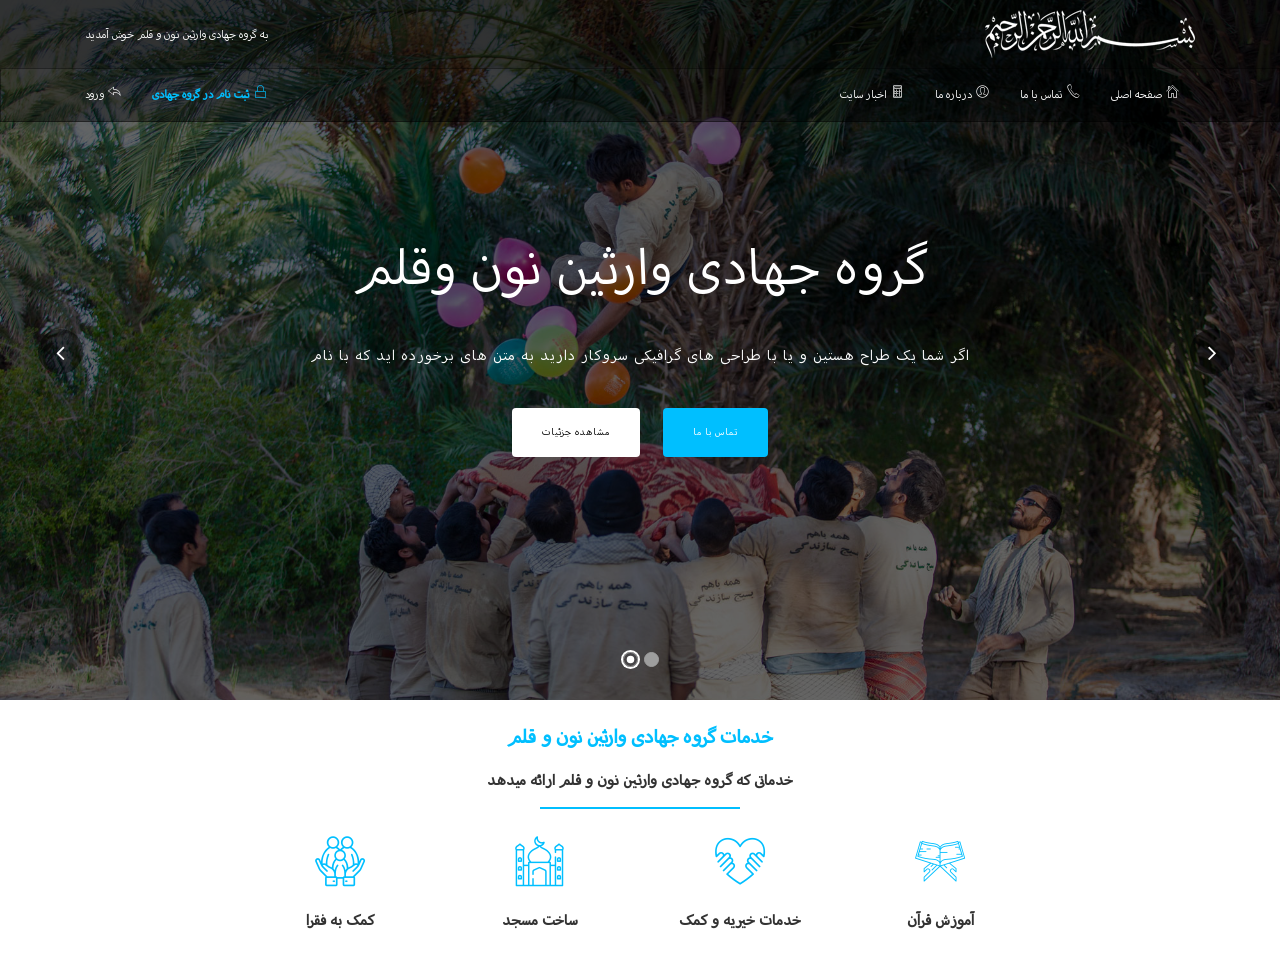
==== commit 9f8b5147: "services" ====
--- a/docs/index.html
+++ b/docs/index.html
@@ -135,10 +135,26 @@
     <!-- service -->
 
     <div class="services">
-        <i class="flaticon-quran-rehal"></i>
-        <i class="flaticon-heart-1"></i>
-        <i class="flaticon-mosque"></i>
-        <i class="flaticon-social-care"></i>
+        <div class="services__title">خدمات گروه جهادی وارثین نون و قلم </div>
+        <div class="services__desc">خدماتی که گروه جهادی وارثین نون و قلم ارائه میدهد </div>
+        <div class="services__item">
+            <div>
+                <i class="icon flaticon-quran-rehal"></i>
+                <div class="services__item__title">آموزش قرآن</div>
+            </div>
+            <div>
+                <i class="icon flaticon-heart-1"></i>
+                <div class="services__item__title">خدمات خیریه و کمک</div>
+            </div>
+            <div>
+                <i class="icon flaticon-mosque"></i>
+                <div class="services__item__title">ساخت مسجد</div>
+            </div>
+            <div>
+                <i class="icon flaticon-social-care"></i>
+                <div class="services__item__title">کمک به فقرا</div>
+            </div>
+        </div>
     </div>
 
     <script src="./js/jquery.touchSwipe.min.js"></script>
--- a/docs/css/styles.css
+++ b/docs/css/styles.css
@@ -1,3 +1,3 @@
-body{font-size:15px;font-family:"MyriadArabic"}.bs-slider>.carousel-inner>.item>img,.bs-slider>.carousel-inner>.item>a>img{max-height:100vh}.control-round .carousel-control{opacity:1 !important;color:#fdfdfd !important;background:rgba(0,0,0,0.5) !important;border:0px transparent}.control-round .carousel-control.right{left:93% !important}.control-round .carousel-control.left{left:3% !important}@media (max-width: 991px){.control-round .carousel-control{display:none !important}}.indicators-line>.carousel-indicators{display:flex;align-items:center;justify-content:center;width:100% !important;right:0 !important;left:0 !important}.bs-slider .bs-slider-overlay{background-color:rgba(0,0,0,0.6) !important}.bs-slider{direction:ltr;background:transparent !important}.navbar{margin-bottom:0px !important;border-radius:0px !important;position:absolute;top:68px;left:0;width:100%;z-index:100;direction:rtl}.navbar-inverse{background-color:rgba(0,0,0,0.4);border-color:rgba(0,0,0,0.4);width:100%;z-index:1000000}@media (max-width: 845px){.navbar-inverse{background-color:rgba(0,0,0,0.7)}}.navbar-inverse .navbar-nav>li>a{color:#fff}.navbar-inverse .navbar-nav>li>a:hover{color:#00bfff !important;font-weight:600}.navbar-inverse .navbar-nav>.active>a,.navbar-inverse .navbar-nav>.active>a:focus,.navbar-inverse .navbar-nav>.active>a:hover{background-color:transparent !important;color:#00bfff !important;font-weight:600}.control-round .carousel-control{display:flex !important;align-items:center;justify-content:center}.header{background-color:rgba(0,0,0,0.5);position:absolute;top:0;left:0;width:100%;z-index:100;padding:10px 0;text-align:right}@media (max-width: 845px){.header{background-color:rgba(0,0,0,0.7)}}.carousel-inner>.item>a>img,.carousel-inner>.item>img,.img-responsive,.thumbnail a>img,.thumbnail>img{display:inline}.header-txt{color:#fff !important;margin-top:15px}@media (max-width: 767px){.header-txt{display:none}}@media (max-width: 767px){.header .col-md-6.col-sm-6.col-xs-12{text-align:center}}.navbar-inverse .navbar-toggle{background-color:transparent !important}@media (max-width: 768px){.control-round .carousel-control{display:none !important}.header,.navbar-inverse{position:relative;top:0}.header{background-color:#00bfff}}.btn-primary{background-color:#00bfff;transition:0.6s}.btn-primary:hover,.btn-primary:focus{background-color:#222222;border-color:#222}.register{display:none}@media (max-width: 767px){.register{display:inline-block}}
+body{font-size:15px;font-family:"MyriadArabic";margin:0;overflow-x:hidden}.bs-slider>.carousel-inner>.item>img,.bs-slider>.carousel-inner>.item>a>img{max-height:100vh}.control-round .carousel-control{opacity:1 !important;color:#fdfdfd !important;background:rgba(0,0,0,0.5) !important;border:0px transparent}.control-round .carousel-control.right{left:93% !important}.control-round .carousel-control.left{left:3% !important}@media (max-width: 991px){.control-round .carousel-control{display:none !important}}.indicators-line>.carousel-indicators{display:flex;align-items:center;justify-content:center;width:100% !important;right:0 !important;left:0 !important}.bs-slider .bs-slider-overlay{background-color:rgba(0,0,0,0.6) !important}.bs-slider{direction:ltr;background:transparent !important}.navbar{margin-bottom:0px !important;border-radius:0px !important;position:absolute;top:68px;left:0;width:100%;z-index:100;direction:rtl}.navbar-inverse{background-color:rgba(0,0,0,0.4);border-color:rgba(0,0,0,0.4);width:100%;z-index:1000000}@media (max-width: 845px){.navbar-inverse{background-color:rgba(0,0,0,0.7)}}.navbar-inverse .navbar-nav>li>a{color:#fff}.navbar-inverse .navbar-nav>li>a:hover{color:#00bfff !important;font-weight:600}.navbar-inverse .navbar-nav>.active>a,.navbar-inverse .navbar-nav>.active>a:focus,.navbar-inverse .navbar-nav>.active>a:hover{background-color:transparent !important;color:#00bfff !important;font-weight:600}.control-round .carousel-control{display:flex !important;align-items:center;justify-content:center}.header{background-color:rgba(0,0,0,0.5);position:absolute;top:0;left:0;width:100%;z-index:100;padding:10px 0;text-align:right}@media (max-width: 845px){.header{background-color:rgba(0,0,0,0.7)}}.carousel-inner>.item>a>img,.carousel-inner>.item>img,.img-responsive,.thumbnail a>img,.thumbnail>img{display:inline}.header-txt{color:#fff !important;margin-top:15px}@media (max-width: 767px){.header-txt{display:none}}@media (max-width: 767px){.header .col-md-6.col-sm-6.col-xs-12{text-align:center}}.navbar-inverse .navbar-toggle{background-color:transparent !important}@media (max-width: 768px){.control-round .carousel-control{display:none !important}.header,.navbar-inverse{position:relative;top:0}.header{background-color:#00bfff}}.btn-primary{background-color:#00bfff;transition:0.6s}.btn-primary:hover,.btn-primary:focus{background-color:#222222;border-color:#222}.register{display:none}@media (max-width: 767px){.register{display:inline-block}}.services{padding:20px 0}.services .services__title{text-align:center;font-size:26px;font-weight:600;color:#00bfff;margin-bottom:10px}.services .services__desc{text-align:center;font-size:20px;font-weight:600;position:relative}.services .services__desc::before{position:absolute;content:'';top:40px;left:calc(50% - 100px);background-color:#00bfff;width:200px;height:2px}.services .services__item{display:flex;align-items:center;justify-content:center;flex-wrap:wrap;padding:30px 0px 0px}.services .services__item div{width:200px;text-align:center}@media (max-width: 500px){.services .services__item div{width:150px}}.services .services__item div .icon{color:#00bfff;font-size:50px}.services .services__item div .services__item__title{text-align:center;font-size:20px;font-weight:600}
 
 /*# sourceMappingURL=styles.css.map */
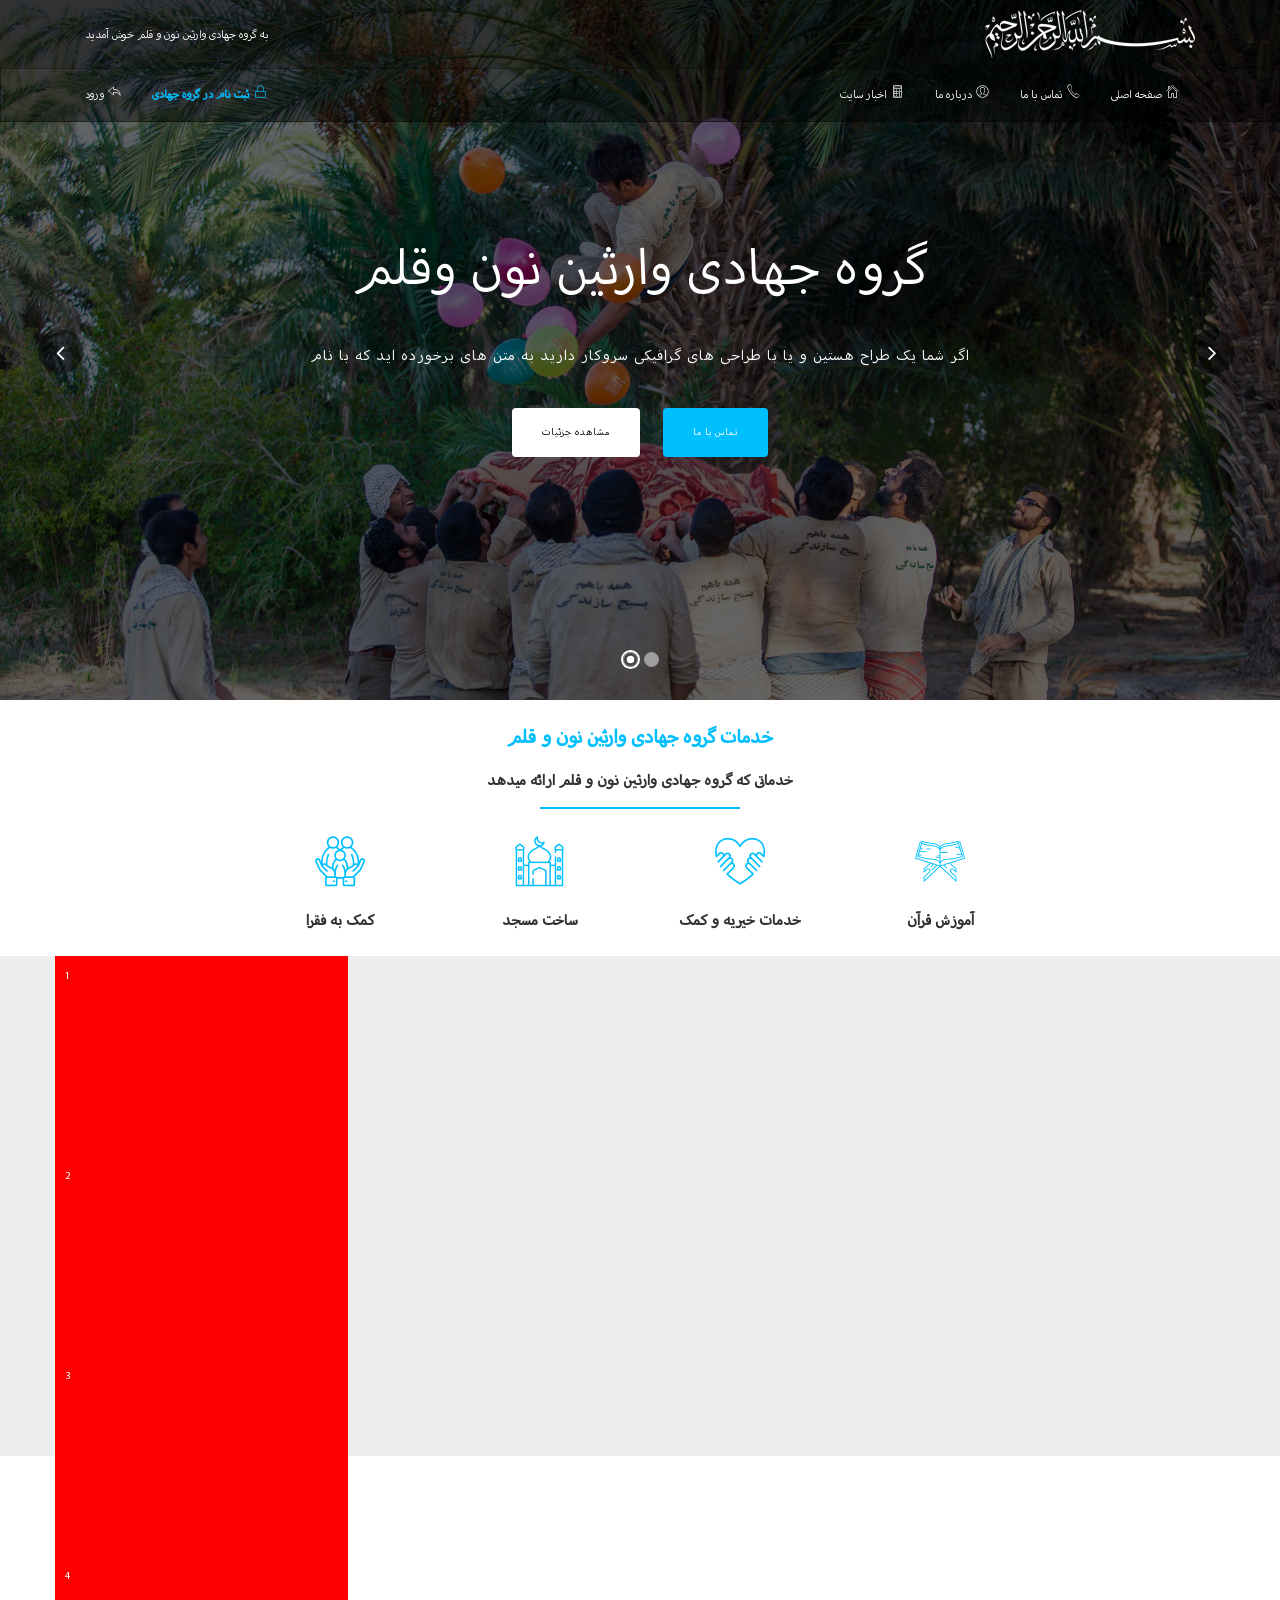
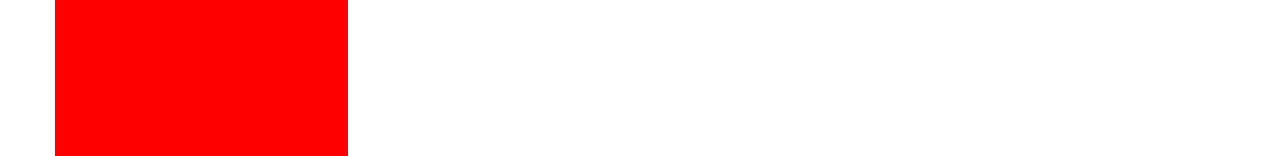
==== commit bccb161f: "slick \" ====
--- a/docs/index.html
+++ b/docs/index.html
@@ -28,6 +28,9 @@
     <link rel="stylesheet" href="./lib/pe-icon-7-stroke/css/pe-icon-7-stroke.css" />
 
     <link rel="stylesheet" href="./css/icons.min.css" />
+
+    <link rel="stylesheet" herf="./lib/slick/slick.css" />
+    <script src="./lib/slick/slick.js"></script>
 
 </head>
 
@@ -157,6 +160,19 @@
         </div>
     </div>
 
+    <div class="project">
+        <div class="container">
+            <div class="row">
+                <div class="project__slick">
+                    <div class="project__slick__item">1</div>
+                    <div class="project__slick__item">2</div>
+                    <div class="project__slick__item">3</div>
+                    <div class="project__slick__item">4</div>                   
+                </div>
+            </div>
+        </div>
+    </div>
+
     <script src="./js/jquery.touchSwipe.min.js"></script>
     <script src="./js/script.js"></script>
 </body>
--- a/docs/css/styles.css
+++ b/docs/css/styles.css
@@ -1,3 +1,3 @@
-body{font-size:15px;font-family:"MyriadArabic";margin:0;overflow-x:hidden}.bs-slider>.carousel-inner>.item>img,.bs-slider>.carousel-inner>.item>a>img{max-height:100vh}.control-round .carousel-control{opacity:1 !important;color:#fdfdfd !important;background:rgba(0,0,0,0.5) !important;border:0px transparent}.control-round .carousel-control.right{left:93% !important}.control-round .carousel-control.left{left:3% !important}@media (max-width: 991px){.control-round .carousel-control{display:none !important}}.indicators-line>.carousel-indicators{display:flex;align-items:center;justify-content:center;width:100% !important;right:0 !important;left:0 !important}.bs-slider .bs-slider-overlay{background-color:rgba(0,0,0,0.6) !important}.bs-slider{direction:ltr;background:transparent !important}.navbar{margin-bottom:0px !important;border-radius:0px !important;position:absolute;top:68px;left:0;width:100%;z-index:100;direction:rtl}.navbar-inverse{background-color:rgba(0,0,0,0.4);border-color:rgba(0,0,0,0.4);width:100%;z-index:1000000}@media (max-width: 845px){.navbar-inverse{background-color:rgba(0,0,0,0.7)}}.navbar-inverse .navbar-nav>li>a{color:#fff}.navbar-inverse .navbar-nav>li>a:hover{color:#00bfff !important;font-weight:600}.navbar-inverse .navbar-nav>.active>a,.navbar-inverse .navbar-nav>.active>a:focus,.navbar-inverse .navbar-nav>.active>a:hover{background-color:transparent !important;color:#00bfff !important;font-weight:600}.control-round .carousel-control{display:flex !important;align-items:center;justify-content:center}.header{background-color:rgba(0,0,0,0.5);position:absolute;top:0;left:0;width:100%;z-index:100;padding:10px 0;text-align:right}@media (max-width: 845px){.header{background-color:rgba(0,0,0,0.7)}}.carousel-inner>.item>a>img,.carousel-inner>.item>img,.img-responsive,.thumbnail a>img,.thumbnail>img{display:inline}.header-txt{color:#fff !important;margin-top:15px}@media (max-width: 767px){.header-txt{display:none}}@media (max-width: 767px){.header .col-md-6.col-sm-6.col-xs-12{text-align:center}}.navbar-inverse .navbar-toggle{background-color:transparent !important}@media (max-width: 768px){.control-round .carousel-control{display:none !important}.header,.navbar-inverse{position:relative;top:0}.header{background-color:#00bfff}}.btn-primary{background-color:#00bfff;transition:0.6s}.btn-primary:hover,.btn-primary:focus{background-color:#222222;border-color:#222}.register{display:none}@media (max-width: 767px){.register{display:inline-block}}.services{padding:20px 0}.services .services__title{text-align:center;font-size:26px;font-weight:600;color:#00bfff;margin-bottom:10px}.services .services__desc{text-align:center;font-size:20px;font-weight:600;position:relative}.services .services__desc::before{position:absolute;content:'';top:40px;left:calc(50% - 100px);background-color:#00bfff;width:200px;height:2px}.services .services__item{display:flex;align-items:center;justify-content:center;flex-wrap:wrap;padding:30px 0px 0px}.services .services__item div{width:200px;text-align:center}@media (max-width: 500px){.services .services__item div{width:150px}}.services .services__item div .icon{color:#00bfff;font-size:50px}.services .services__item div .services__item__title{text-align:center;font-size:20px;font-weight:600}
+body{font-size:15px;font-family:"MyriadArabic";margin:0;overflow-x:hidden}.bs-slider>.carousel-inner>.item>img,.bs-slider>.carousel-inner>.item>a>img{max-height:100vh}.control-round .carousel-control{opacity:1 !important;color:#fdfdfd !important;background:rgba(0,0,0,0.5) !important;border:0px transparent}.control-round .carousel-control.right{left:93% !important}.control-round .carousel-control.left{left:3% !important}@media (max-width: 991px){.control-round .carousel-control{display:none !important}}.indicators-line>.carousel-indicators{display:flex;align-items:center;justify-content:center;width:100% !important;right:0 !important;left:0 !important}.bs-slider .bs-slider-overlay{background-color:rgba(0,0,0,0.6) !important}.bs-slider{direction:ltr;background:transparent !important}.navbar{margin-bottom:0px !important;border-radius:0px !important;position:absolute;top:68px;left:0;width:100%;z-index:100;direction:rtl}.navbar-inverse{background-color:rgba(0,0,0,0.4);border-color:rgba(0,0,0,0.4);width:100%;z-index:1000000}@media (max-width: 845px){.navbar-inverse{background-color:rgba(0,0,0,0.7)}}.navbar-inverse .navbar-nav>li>a{color:#fff}.navbar-inverse .navbar-nav>li>a:hover{color:#00bfff !important;font-weight:600}.navbar-inverse .navbar-nav>.active>a,.navbar-inverse .navbar-nav>.active>a:focus,.navbar-inverse .navbar-nav>.active>a:hover{background-color:transparent !important;color:#00bfff !important;font-weight:600}.control-round .carousel-control{display:flex !important;align-items:center;justify-content:center}.header{background-color:rgba(0,0,0,0.5);position:absolute;top:0;left:0;width:100%;z-index:100;padding:10px 0;text-align:right}@media (max-width: 845px){.header{background-color:rgba(0,0,0,0.7)}}.carousel-inner>.item>a>img,.carousel-inner>.item>img,.img-responsive,.thumbnail a>img,.thumbnail>img{display:inline}.header-txt{color:#fff !important;margin-top:15px}@media (max-width: 767px){.header-txt{display:none}}@media (max-width: 767px){.header .col-md-6.col-sm-6.col-xs-12{text-align:center}}.navbar-inverse .navbar-toggle{background-color:transparent !important}@media (max-width: 768px){.control-round .carousel-control{display:none !important}.header,.navbar-inverse{position:relative;top:0}.header{background-color:#00bfff}}.btn-primary{background-color:#00bfff;transition:0.6s}.btn-primary:hover,.btn-primary:focus{background-color:#222222;border-color:#222}.register{display:none}@media (max-width: 767px){.register{display:inline-block}}.services{padding:20px 0}.services .services__title{text-align:center;font-size:26px;font-weight:600;color:#00bfff;margin-bottom:10px}.services .services__desc{text-align:center;font-size:20px;font-weight:600;position:relative}.services .services__desc::before{position:absolute;content:'';top:40px;left:calc(50% - 100px);background-color:#00bfff;width:200px;height:2px}.services .services__item{display:flex;align-items:center;justify-content:center;flex-wrap:wrap;padding:30px 0px 0px}.services .services__item div{width:200px;text-align:center}@media (max-width: 500px){.services .services__item div{width:150px}}.services .services__item div .icon{color:#00bfff;font-size:50px}.services .services__item div .services__item__title{text-align:center;font-size:20px;font-weight:600}.project{width:100%;height:500px;background-color:#eee}.project .project__slick{direction:ltr}.project .project__slick .project__slick__item{height:200px;background-color:#f00;padding:10px;color:#fff}
 
 /*# sourceMappingURL=styles.css.map */
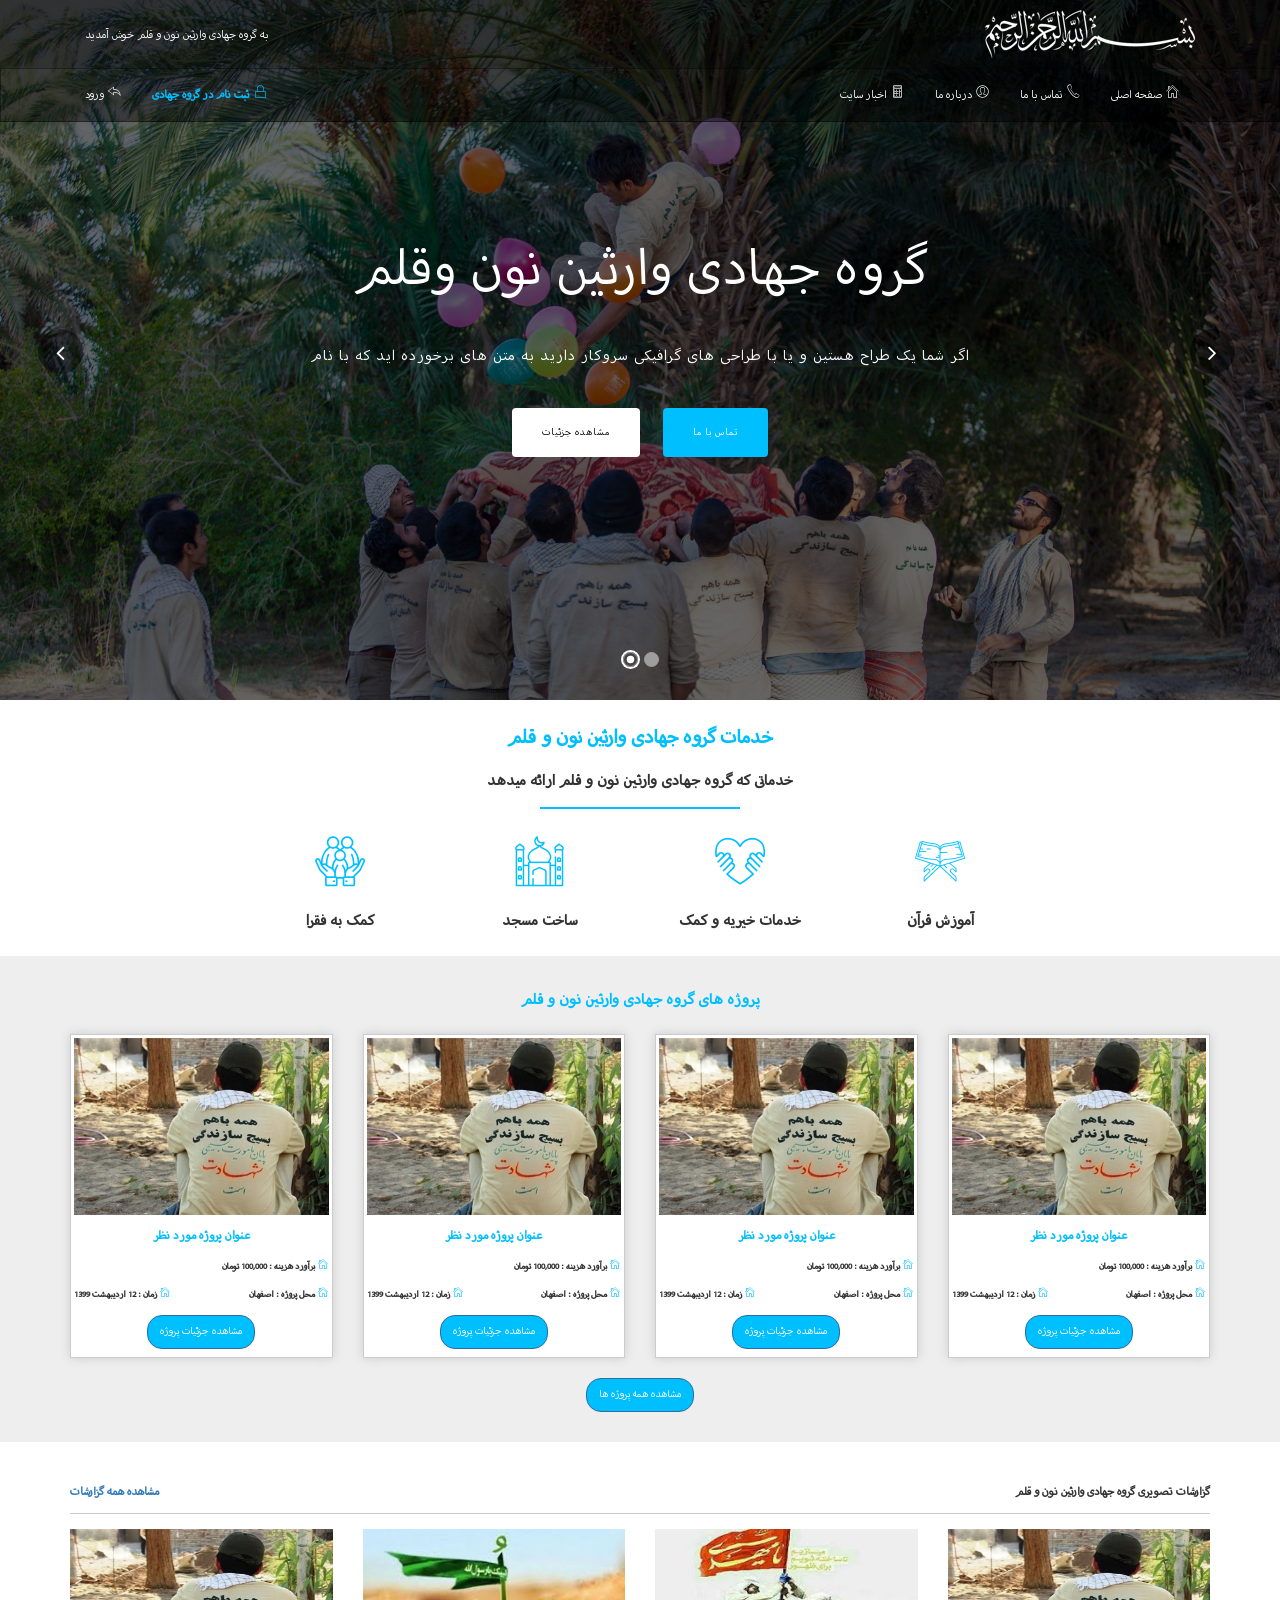
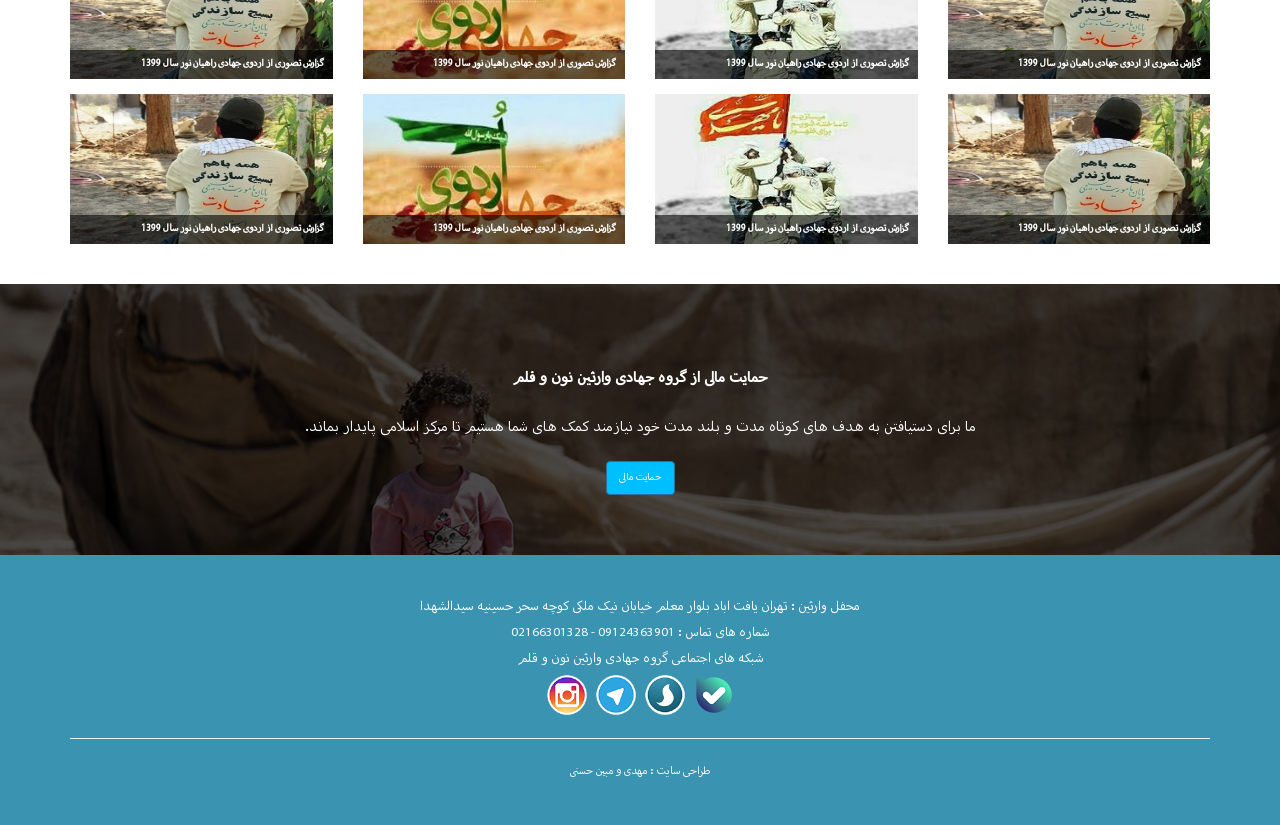
==== commit e03618e4: "design" ====
--- a/docs/index.html
+++ b/docs/index.html
@@ -9,32 +9,22 @@
 
     <title>گروه جهادی وارثین</title>
 
-    <!-- general -->
     <link rel="stylesheet" href="./lib/font-awesome-4.7.0/css/font-awesome.min.css" />
     <link rel="stylesheet" href="./lib/bootstrap/dist/css/bootstrap.min.rtl.css">
     <link rel="stylesheet" href="./fonts/font-fa.css" />
-
-    <!-- overright style -->
     <link rel="stylesheet" href="./css/styles.css?v=0.0.2" />
-
-    <!-- js labrary -->
-    <script src="./lib/jquery-3.1.1/jquery-3.1.1.min.js"></script>
-    <script src="./lib/bootstrap/bootstrap.min.js"></script>
-
-    <script src="./js/bootstrap-touch-slider-min.js"></script>
     <link rel="stylesheet" href="./css/bootstrap-touch-slider.css" />
-
     <link rel="stylesheet" href="./css/animate.css" />
     <link rel="stylesheet" href="./lib/pe-icon-7-stroke/css/pe-icon-7-stroke.css" />
-
     <link rel="stylesheet" href="./css/icons.min.css" />
-
     <link rel="stylesheet" herf="./lib/slick/slick.css" />
-    <script src="./lib/slick/slick.js"></script>
 
 </head>
 
 <body dir="rtl">
+
+    <!-- header and slider  -->
+
     <div id="bootstrap-touch-slider" class="carousel bs-slider fade  control-round indicators-line" data-ride="carousel"
         data-pause="hover" data-interval="4000">
 
@@ -160,20 +150,265 @@
         </div>
     </div>
 
+    <!-- project -->
+
     <div class="project">
         <div class="container">
             <div class="row">
+                <div class="project__title">پروژه های گروه جهادی وارثین نون و قلم</div>
                 <div class="project__slick">
-                    <div class="project__slick__item">1</div>
-                    <div class="project__slick__item">2</div>
-                    <div class="project__slick__item">3</div>
-                    <div class="project__slick__item">4</div>                   
-                </div>
+                    <div class="col-md-3 col-sm-6 col-xs-12">
+                        <div class="project__slick__item">
+                            <div class="project__slick__item__img">
+                                <img src="./img/p1.jpg" class="img-responsive" />
+                            </div>
+                            <div class="project__slick__item__title">
+                                عنوان پروژه مورد نظر
+                            </div>
+                            <div class="project__slick__item__desc">
+                                <div class="row">
+                                    <div class="col-xs-12 text-left">
+                                        <span>برآورد هزینه : 100,000 تومان</span>
+                                        <i class="pe-7s-home"></i>
+                                    </div>
+                                </div>
+                                <div class="row">
+                                    <div class="col-xs-6 text-left">
+                                        <span>محل پروژه : اصفهان</span>
+                                        <i class="pe-7s-home"></i>
+                                    </div>
+                                    <div class="col-xs-6 text-right">
+                                        <span>زمان : 12 اردیبهشت 1399</span>
+                                        <i class="pe-7s-home"></i>
+                                    </div>
+                                </div>
+                            </div>
+                            <div class="text-center">
+                                <a class="btn btn-primary">مشاهده جزئیات پروژه</a>
+                            </div>
+                        </div>
+                    </div>
+                    <div class="col-md-3 col-sm-6 col-xs-12">
+                        <div class="project__slick__item">
+                            <div class="project__slick__item__img">
+                                <img src="./img/p1.jpg" class="img-responsive" />
+                            </div>
+                            <div class="project__slick__item__title">
+                                عنوان پروژه مورد نظر
+                            </div>
+                            <div class="project__slick__item__desc">
+                                <div class="row">
+                                    <div class="col-xs-12 text-left">
+                                        <span>برآورد هزینه : 100,000 تومان</span>
+                                        <i class="pe-7s-home"></i>
+                                    </div>
+                                </div>
+                                <div class="row">
+                                    <div class="col-xs-6 text-left">
+                                        <span>محل پروژه : اصفهان</span>
+                                        <i class="pe-7s-home"></i>
+                                    </div>
+                                    <div class="col-xs-6 text-right">
+                                        <span>زمان : 12 اردیبهشت 1399</span>
+                                        <i class="pe-7s-home"></i>
+                                    </div>
+                                </div>
+                            </div>
+                            <div class="text-center">
+                                <a class="btn btn-primary">مشاهده جزئیات پروژه</a>
+                            </div>
+                        </div>
+                    </div>
+                    <div class="col-md-3 col-sm-6 col-xs-12">
+                        <div class="project__slick__item">
+                            <div class="project__slick__item__img">
+                                <img src="./img/p1.jpg" class="img-responsive" />
+                            </div>
+                            <div class="project__slick__item__title">
+                                عنوان پروژه مورد نظر
+                            </div>
+                            <div class="project__slick__item__desc">
+                                <div class="row">
+                                    <div class="col-xs-12 text-left">
+                                        <span>برآورد هزینه : 100,000 تومان</span>
+                                        <i class="pe-7s-home"></i>
+                                    </div>
+                                </div>
+                                <div class="row">
+                                    <div class="col-xs-6 text-left">
+                                        <span>محل پروژه : اصفهان</span>
+                                        <i class="pe-7s-home"></i>
+                                    </div>
+                                    <div class="col-xs-6 text-right">
+                                        <span>زمان : 12 اردیبهشت 1399</span>
+                                        <i class="pe-7s-home"></i>
+                                    </div>
+                                </div>
+                            </div>
+                            <div class="text-center">
+                                <a class="btn btn-primary">مشاهده جزئیات پروژه</a>
+                            </div>
+                        </div>
+                    </div>
+                    <div class="col-md-3 col-sm-6 col-xs-12">
+                        <div class="project__slick__item">
+                            <div class="project__slick__item__img">
+                                <img src="./img/p1.jpg" class="img-responsive" />
+                            </div>
+                            <div class="project__slick__item__title">
+                                عنوان پروژه مورد نظر
+                            </div>
+                            <div class="project__slick__item__desc">
+                                <div class="row">
+                                    <div class="col-xs-12 text-left">
+                                        <span>برآورد هزینه : 100,000 تومان</span>
+                                        <i class="pe-7s-home"></i>
+                                    </div>
+                                </div>
+                                <div class="row">
+                                    <div class="col-xs-6 text-left">
+                                        <span>محل پروژه : اصفهان</span>
+                                        <i class="pe-7s-home"></i>
+                                    </div>
+                                    <div class="col-xs-6 text-right">
+                                        <span>زمان : 12 اردیبهشت 1399</span>
+                                        <i class="pe-7s-home"></i>
+                                    </div>
+                                </div>
+                            </div>
+                            <div class="text-center">
+                                <a class="btn btn-primary">مشاهده جزئیات پروژه</a>
+                            </div>
+                        </div>
+                    </div>
+                </div>
+            </div>
+            <div class="row text-center" style="margin-top: 20px;">
+                <a href="#" style="border-radius: 15px;" class="btn btn-primary">مشاهده همه پروژه ها</a>
             </div>
         </div>
     </div>
 
+    <!-- report -->
+
+    <div class="report">
+        <div class="container">
+            <div class="report__title">
+                گزارشات تصویری گروه جهادی وارثین نون و قلم
+                <a href="#" style="float: left;">مشاهده همه گزارشات</a>
+            </div>
+            <div class="row">
+                <div class="col-md-3 col-sm-4 col-xs-6">
+                    <a href="#">
+                        <div class="report__item">
+                            <img src="./img/p1.jpg" />
+                            <div class="report__item__title">گزارش تصوری از اردوی جهادی راهیان نور سال 1399 </div>
+                        </div>
+                    </a>
+                </div>
+                <div class="col-md-3 col-sm-4 col-xs-6">
+                    <a href="#">
+                        <div class="report__item">
+                            <img src="./img/p2.jpg" />
+                            <div class="report__item__title">گزارش تصوری از اردوی جهادی راهیان نور سال 1399 </div>
+                        </div>
+                    </a>
+                </div>
+                <div class="col-md-3 col-sm-4 col-xs-6">
+                    <a href="#">
+                        <div class="report__item">
+                            <img src="./img/p3.jpg" />
+                            <div class="report__item__title">گزارش تصوری از اردوی جهادی راهیان نور سال 1399 </div>
+                        </div>
+                    </a>
+                </div>
+                <div class="col-md-3 col-sm-4 col-xs-6">
+                    <a href="#">
+                        <div class="report__item">
+                            <img src="./img/p1.jpg" />
+                            <div class="report__item__title">گزارش تصوری از اردوی جهادی راهیان نور سال 1399 </div>
+                        </div>
+                    </a>
+                </div>
+                <div class="col-md-3 col-sm-4 col-xs-6">
+                    <a href="#">
+                        <div class="report__item">
+                            <img src="./img/p1.jpg" />
+                            <div class="report__item__title">گزارش تصوری از اردوی جهادی راهیان نور سال 1399 </div>
+                        </div>
+                    </a>
+                </div>
+                <div class="col-md-3 col-sm-4 col-xs-6">
+                    <a href="#">
+                        <div class="report__item">
+                            <img src="./img/p2.jpg" />
+                            <div class="report__item__title">گزارش تصوری از اردوی جهادی راهیان نور سال 1399 </div>
+                        </div>
+                    </a>
+                </div>
+                <div class="col-md-3 col-sm-4 col-xs-6">
+                    <a href="#">
+                        <div class="report__item">
+                            <img src="./img/p3.jpg" />
+                            <div class="report__item__title">گزارش تصوری از اردوی جهادی راهیان نور سال 1399 </div>
+                        </div>
+                    </a>
+                </div>
+                <div class="col-md-3 col-sm-4 col-xs-6">
+                    <a href="#">
+                        <div class="report__item">
+                            <img src="./img/p1.jpg" />
+                            <div class="report__item__title">گزارش تصوری از اردوی جهادی راهیان نور سال 1399 </div>
+                        </div>
+                    </a>
+                </div>
+            </div>
+        </div>
+    </div>
+
+    <div class="komak">
+        <div class="komak__title">حمایت مالی از گروه جهادی وارثین نون و قلم</div>
+        <div class="komak__desc">
+            ما برای دستیافتن به هدف های کوتاه مدت و بلند مدت خود نیازمند کمک های شما هستیم تا مرکز اسلامی پایدار بماند.
+        </div>
+        <div class="text-center" style="position: relative;">
+            <a class="btn btn-primary">حمایت مالی </a>
+        </div>
+    </div>
+
+    <footer class="footer">
+        <div class="container">
+            <div class="text-center">
+                <p>محفل وارثین : تهران یافت اباد بلوار معلم خیابان نیک ملکی کوچه سحر حسینیه سیدالشهدا</p>
+                <p>شماره های تماس : 09124363901 - 02166301328</p>
+                <p>شبکه های اجتماعی گروه جهادی وارثین نون و قلم</p>
+            </div>
+            <div class="text-center">
+                <a href="#">
+                    <img src="./img/bale.png">
+                </a>
+                <a href="#">
+                    <img src="./img/soroosh.png">
+                </a>
+                <a href="#">
+                    <img src="./img/telegram.png">
+                </a>
+                <a href="#">
+                    <img src="./img/insta.png">
+                </a>
+            </div>
+            <hr>
+            <div class="text-center">
+                <a href="#">طراحی سایت : مهدی و مبین حسنی </a>
+            </div>
+        </div>
+    </footer>
+
+    <script src="./lib/jquery-3.1.1/jquery-3.1.1.min.js"></script>
+    <script src="./lib/bootstrap/bootstrap.min.js"></script>
+    <script src="./js/bootstrap-touch-slider-min.js"></script>
     <script src="./js/jquery.touchSwipe.min.js"></script>
+    <script src="./lib/slick/slick.js"></script>
     <script src="./js/script.js"></script>
 </body>
 
--- a/docs/css/styles.css
+++ b/docs/css/styles.css
@@ -1,3 +1,3 @@
-body{font-size:15px;font-family:"MyriadArabic";margin:0;overflow-x:hidden}.bs-slider>.carousel-inner>.item>img,.bs-slider>.carousel-inner>.item>a>img{max-height:100vh}.control-round .carousel-control{opacity:1 !important;color:#fdfdfd !important;background:rgba(0,0,0,0.5) !important;border:0px transparent}.control-round .carousel-control.right{left:93% !important}.control-round .carousel-control.left{left:3% !important}@media (max-width: 991px){.control-round .carousel-control{display:none !important}}.indicators-line>.carousel-indicators{display:flex;align-items:center;justify-content:center;width:100% !important;right:0 !important;left:0 !important}.bs-slider .bs-slider-overlay{background-color:rgba(0,0,0,0.6) !important}.bs-slider{direction:ltr;background:transparent !important}.navbar{margin-bottom:0px !important;border-radius:0px !important;position:absolute;top:68px;left:0;width:100%;z-index:100;direction:rtl}.navbar-inverse{background-color:rgba(0,0,0,0.4);border-color:rgba(0,0,0,0.4);width:100%;z-index:1000000}@media (max-width: 845px){.navbar-inverse{background-color:rgba(0,0,0,0.7)}}.navbar-inverse .navbar-nav>li>a{color:#fff}.navbar-inverse .navbar-nav>li>a:hover{color:#00bfff !important;font-weight:600}.navbar-inverse .navbar-nav>.active>a,.navbar-inverse .navbar-nav>.active>a:focus,.navbar-inverse .navbar-nav>.active>a:hover{background-color:transparent !important;color:#00bfff !important;font-weight:600}.control-round .carousel-control{display:flex !important;align-items:center;justify-content:center}.header{background-color:rgba(0,0,0,0.5);position:absolute;top:0;left:0;width:100%;z-index:100;padding:10px 0;text-align:right}@media (max-width: 845px){.header{background-color:rgba(0,0,0,0.7)}}.carousel-inner>.item>a>img,.carousel-inner>.item>img,.img-responsive,.thumbnail a>img,.thumbnail>img{display:inline}.header-txt{color:#fff !important;margin-top:15px}@media (max-width: 767px){.header-txt{display:none}}@media (max-width: 767px){.header .col-md-6.col-sm-6.col-xs-12{text-align:center}}.navbar-inverse .navbar-toggle{background-color:transparent !important}@media (max-width: 768px){.control-round .carousel-control{display:none !important}.header,.navbar-inverse{position:relative;top:0}.header{background-color:#00bfff}}.btn-primary{background-color:#00bfff;transition:0.6s}.btn-primary:hover,.btn-primary:focus{background-color:#222222;border-color:#222}.register{display:none}@media (max-width: 767px){.register{display:inline-block}}.services{padding:20px 0}.services .services__title{text-align:center;font-size:26px;font-weight:600;color:#00bfff;margin-bottom:10px}.services .services__desc{text-align:center;font-size:20px;font-weight:600;position:relative}.services .services__desc::before{position:absolute;content:'';top:40px;left:calc(50% - 100px);background-color:#00bfff;width:200px;height:2px}.services .services__item{display:flex;align-items:center;justify-content:center;flex-wrap:wrap;padding:30px 0px 0px}.services .services__item div{width:200px;text-align:center}@media (max-width: 500px){.services .services__item div{width:150px}}.services .services__item div .icon{color:#00bfff;font-size:50px}.services .services__item div .services__item__title{text-align:center;font-size:20px;font-weight:600}.project{width:100%;height:500px;background-color:#eee}.project .project__slick{direction:ltr}.project .project__slick .project__slick__item{height:200px;background-color:#f00;padding:10px;color:#fff}
+.komak{padding:60px;width:100%;background-image:url(../img/komak.jpg);position:relative;background-size:cover;background-repeat:no-repeat}.komak::before{width:100%;height:100%;position:absolute;content:'';top:0;right:0;background-color:rgba(0,0,0,0.7)}.komak .komak__title{color:#fff !important;font-size:20px;font-weight:600;text-align:center;position:relative;margin:20px 0}.komak .komak__desc{color:#fff !important;font-size:20px;font-weight:500;text-align:center;position:relative;margin:20px 0}.footer{padding:40px;background-color:#3a93b0  !important;color:#fff;font-family:"MyriadArabic";font-size:18px}.footer img{max-width:40px;margin:3px}.footer p{margin:0}.footer a{color:#fff !important;font-family:"MyriadArabic";font-size:15px;text-decoration:none !important}body{font-size:15px;font-family:"MyriadArabic";margin:0;overflow-x:hidden}.bs-slider>.carousel-inner>.item>img,.bs-slider>.carousel-inner>.item>a>img{max-height:100vh}.control-round .carousel-control{opacity:1 !important;color:#fdfdfd !important;background:rgba(0,0,0,0.5) !important;border:0px transparent}.control-round .carousel-control.right{left:93% !important}.control-round .carousel-control.left{left:3% !important}@media (max-width: 991px){.control-round .carousel-control{display:none !important}}.indicators-line>.carousel-indicators{display:flex;align-items:center;justify-content:center;width:100% !important;right:0 !important;left:0 !important}.bs-slider .bs-slider-overlay{background-color:rgba(0,0,0,0.6) !important}.bs-slider{direction:ltr;background:transparent !important}.navbar{margin-bottom:0px !important;border-radius:0px !important;position:absolute;top:68px;left:0;width:100%;z-index:100;direction:rtl}.navbar-inverse{background-color:rgba(0,0,0,0.4);border-color:rgba(0,0,0,0.4);width:100%;z-index:1000000}@media (max-width: 845px){.navbar-inverse{background-color:rgba(0,0,0,0.7)}}.navbar-inverse .navbar-nav>li>a{color:#fff}.navbar-inverse .navbar-nav>li>a:hover{color:#00bfff !important;font-weight:600}.navbar-inverse .navbar-nav>.active>a,.navbar-inverse .navbar-nav>.active>a:focus,.navbar-inverse .navbar-nav>.active>a:hover{background-color:transparent !important;color:#00bfff !important;font-weight:600}.control-round .carousel-control{display:flex !important;align-items:center;justify-content:center}.header{background-color:rgba(0,0,0,0.5);position:absolute;top:0;left:0;width:100%;z-index:100;padding:10px 0;text-align:right}@media (max-width: 845px){.header{background-color:rgba(0,0,0,0.7)}}.carousel-inner>.item>a>img,.carousel-inner>.item>img,.img-responsive,.thumbnail a>img,.thumbnail>img{display:inline}.header-txt{color:#fff !important;margin-top:15px}@media (max-width: 767px){.header-txt{display:none}}@media (max-width: 767px){.header .col-md-6.col-sm-6.col-xs-12{text-align:center}}.navbar-inverse .navbar-toggle{background-color:transparent !important}@media (max-width: 768px){.control-round .carousel-control{display:none !important}.header,.navbar-inverse{position:relative;top:0}.header{background-color:#00bfff}}.btn-primary{background-color:#00bfff;transition:0.6s}.btn-primary:hover,.btn-primary:focus{background-color:#222222;border-color:#222}.register{display:none}@media (max-width: 767px){.register{display:inline-block}}.services{padding:20px 0}.services .services__title{text-align:center;font-size:26px;font-weight:600;color:#00bfff;margin-bottom:10px}.services .services__desc{text-align:center;font-size:20px;font-weight:600;position:relative}.services .services__desc::before{position:absolute;content:'';top:40px;left:calc(50% - 100px);background-color:#00bfff;width:200px;height:2px}.services .services__item{display:flex;align-items:center;justify-content:center;flex-wrap:wrap;padding:30px 0px 0px}.services .services__item div{width:200px;text-align:center}@media (max-width: 500px){.services .services__item div{width:150px}}.services .services__item div .icon{color:#00bfff;font-size:50px}.services .services__item div .services__item__title{text-align:center;font-size:20px;font-weight:600}.project{width:100%;padding:30px 0;background-color:#eee}.project .project__title{color:#00bfff;font-size:20px;font-weight:600;text-align:center;margin-bottom:20px}.project .project__slick{direction:ltr}.project .project__slick .project__slick__item{padding:3px;box-shadow:0px 0px 10px #ccc;border:1px solid #ccc;background-color:#fff}.project .project__slick .project__slick__item .project__slick__item__title{text-align:center;font-size:16px;font-weight:600;margin:10px 0;color:#00bfff}.project .project__slick .project__slick__item .project__slick__item__desc{font-weight:600;font-size:12px}.project .project__slick .project__slick__item .project__slick__item__desc i{color:#00bfff}.project .project__slick .project__slick__item .project__slick__item__desc .row{margin-bottom:10px}.project .project__slick .project__slick__item .btn{border-radius:15px;margin-bottom:5px}.report{padding:40px 0 25px}.report .report__title{padding-bottom:10px;font-weight:600;border-bottom:1px solid #ccc;margin-bottom:15px}.report .report__item{position:relative;width:100%;height:150px;margin-bottom:15px}.report .report__item:hover .report__item__title{color:#00bfff}.report .report__item img{position:relative;width:100%;height:100%}.report .report__item .report__item__title{padding:5px 10px;color:#fff;background-color:rgba(0,0,0,0.6);font-weight:600;font-size:13px;position:absolute;left:0;bottom:0;width:100%}
 
 /*# sourceMappingURL=styles.css.map */
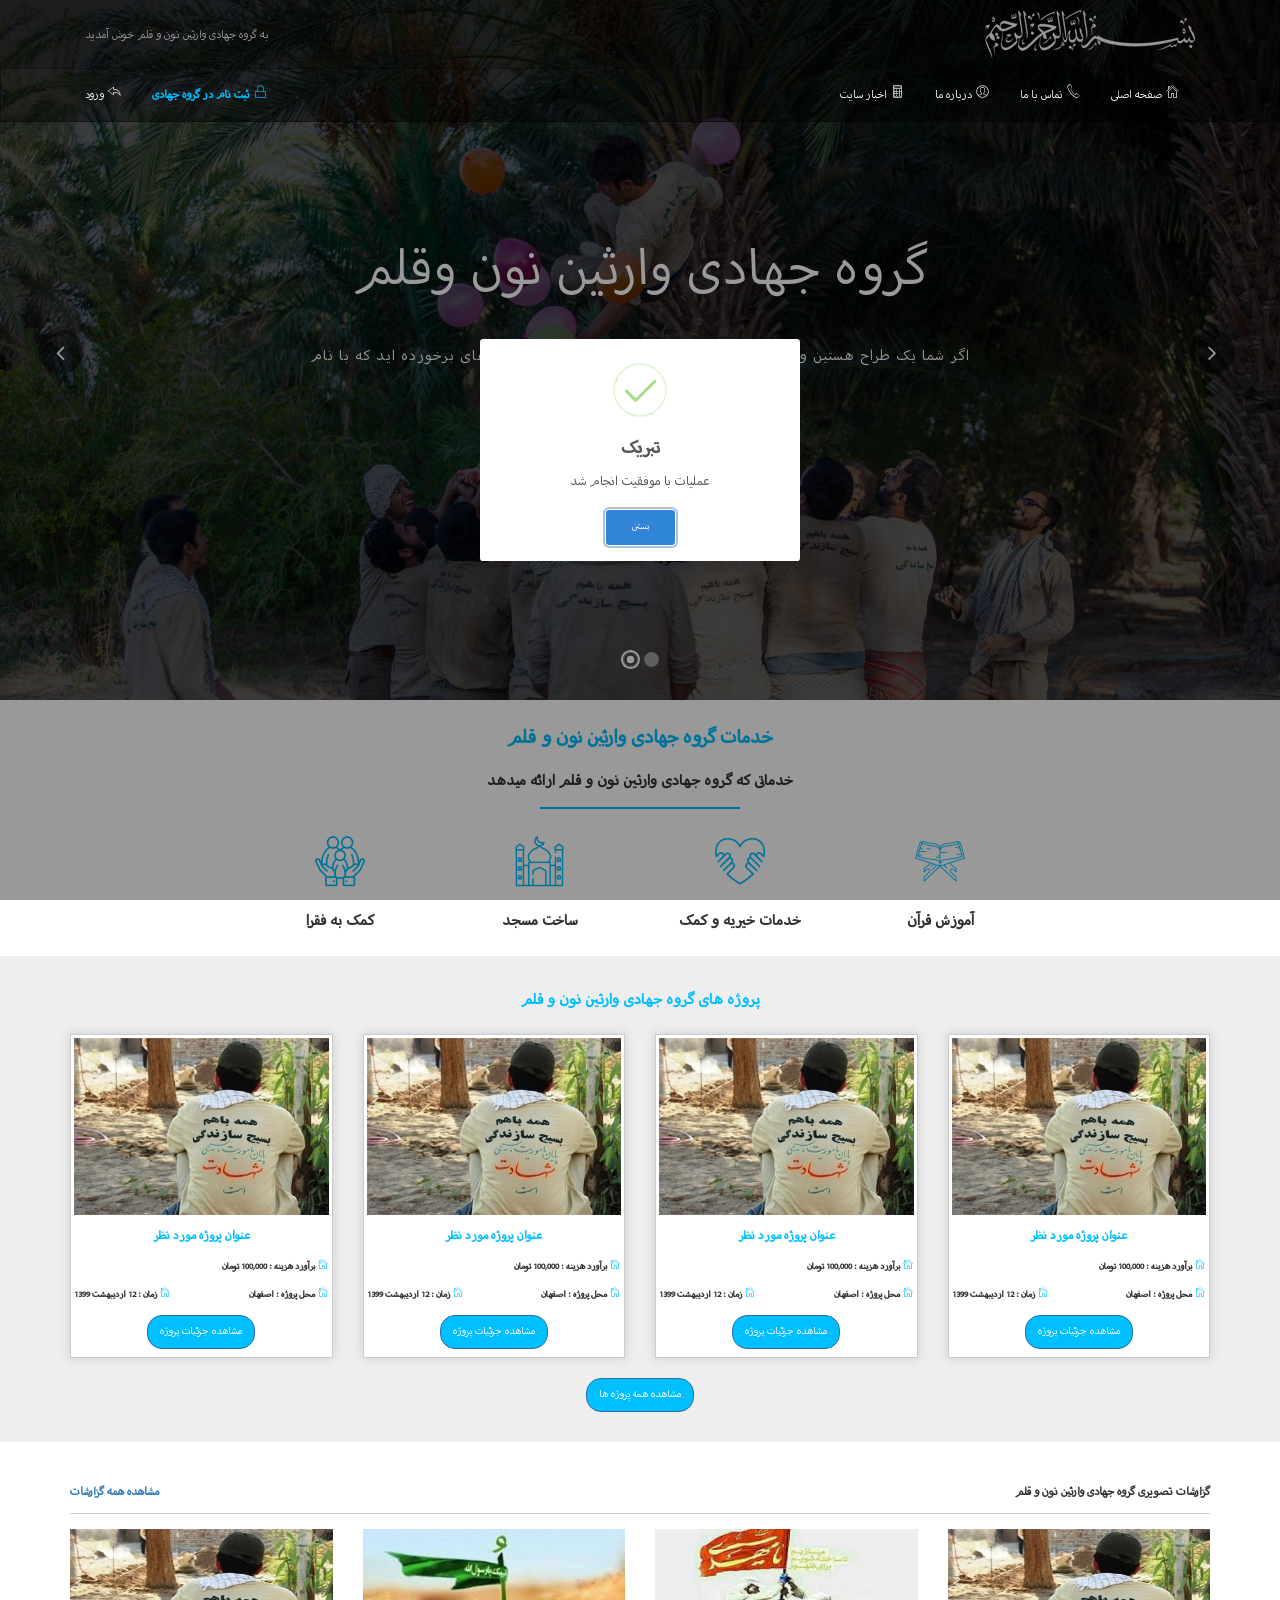
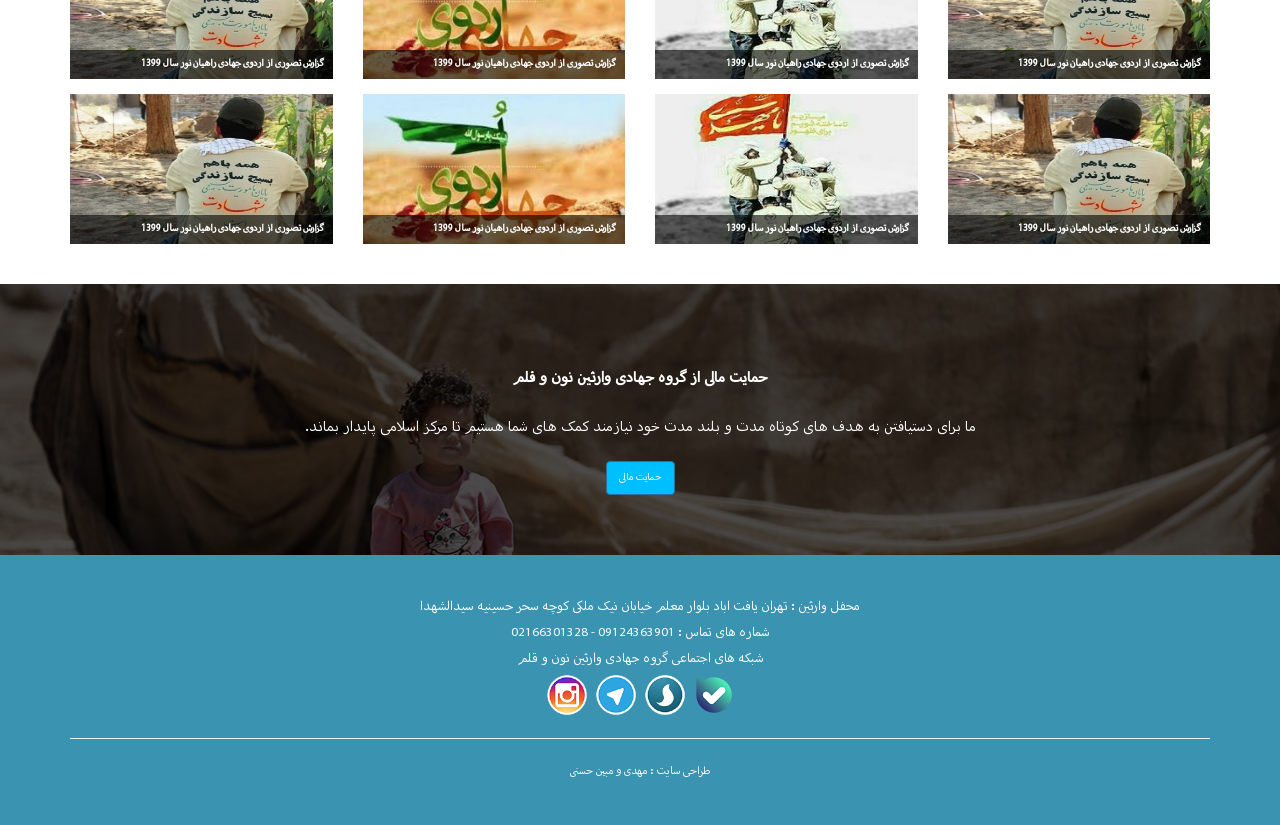
==== commit 643462e0: "swal , toaster" ====
--- a/docs/index.html
+++ b/docs/index.html
@@ -18,6 +18,22 @@
     <link rel="stylesheet" href="./lib/pe-icon-7-stroke/css/pe-icon-7-stroke.css" />
     <link rel="stylesheet" href="./css/icons.min.css" />
     <link rel="stylesheet" herf="./lib/slick/slick.css" />
+    <link href="./lib/toaster/toastr.min.css" rel="stylesheet" />   
+    <link href="./lib/sweetalert2/sweetalert2.min.css" rel="stylesheet" />  
+    
+    <style>
+        .swal2-title {
+            font-size: 24px !important;
+        }
+
+        .swal2-content{
+            font-size: 18px !important;
+        }
+
+        .swal2-styled.swal2-confirm{
+            font-size: 13px !important;
+        }
+    </style>
 
 </head>
 
@@ -409,6 +425,8 @@
     <script src="./js/bootstrap-touch-slider-min.js"></script>
     <script src="./js/jquery.touchSwipe.min.js"></script>
     <script src="./lib/slick/slick.js"></script>
+    <script src="./lib/toaster/toastr.min.js"></script>
+    <script src="./lib/sweetalert2/sweetalert2.min.js"></script>
     <script src="./js/script.js"></script>
 </body>
 
--- a/docs/css/styles.css
+++ b/docs/css/styles.css
@@ -1,3 +1,3 @@
-.komak{padding:60px;width:100%;background-image:url(../img/komak.jpg);position:relative;background-size:cover;background-repeat:no-repeat}.komak::before{width:100%;height:100%;position:absolute;content:'';top:0;right:0;background-color:rgba(0,0,0,0.7)}.komak .komak__title{color:#fff !important;font-size:20px;font-weight:600;text-align:center;position:relative;margin:20px 0}.komak .komak__desc{color:#fff !important;font-size:20px;font-weight:500;text-align:center;position:relative;margin:20px 0}.footer{padding:40px;background-color:#3a93b0  !important;color:#fff;font-family:"MyriadArabic";font-size:18px}.footer img{max-width:40px;margin:3px}.footer p{margin:0}.footer a{color:#fff !important;font-family:"MyriadArabic";font-size:15px;text-decoration:none !important}body{font-size:15px;font-family:"MyriadArabic";margin:0;overflow-x:hidden}.bs-slider>.carousel-inner>.item>img,.bs-slider>.carousel-inner>.item>a>img{max-height:100vh}.control-round .carousel-control{opacity:1 !important;color:#fdfdfd !important;background:rgba(0,0,0,0.5) !important;border:0px transparent}.control-round .carousel-control.right{left:93% !important}.control-round .carousel-control.left{left:3% !important}@media (max-width: 991px){.control-round .carousel-control{display:none !important}}.indicators-line>.carousel-indicators{display:flex;align-items:center;justify-content:center;width:100% !important;right:0 !important;left:0 !important}.bs-slider .bs-slider-overlay{background-color:rgba(0,0,0,0.6) !important}.bs-slider{direction:ltr;background:transparent !important}.navbar{margin-bottom:0px !important;border-radius:0px !important;position:absolute;top:68px;left:0;width:100%;z-index:100;direction:rtl}.navbar-inverse{background-color:rgba(0,0,0,0.4);border-color:rgba(0,0,0,0.4);width:100%;z-index:1000000}@media (max-width: 845px){.navbar-inverse{background-color:rgba(0,0,0,0.7)}}.navbar-inverse .navbar-nav>li>a{color:#fff}.navbar-inverse .navbar-nav>li>a:hover{color:#00bfff !important;font-weight:600}.navbar-inverse .navbar-nav>.active>a,.navbar-inverse .navbar-nav>.active>a:focus,.navbar-inverse .navbar-nav>.active>a:hover{background-color:transparent !important;color:#00bfff !important;font-weight:600}.control-round .carousel-control{display:flex !important;align-items:center;justify-content:center}.header{background-color:rgba(0,0,0,0.5);position:absolute;top:0;left:0;width:100%;z-index:100;padding:10px 0;text-align:right}@media (max-width: 845px){.header{background-color:rgba(0,0,0,0.7)}}.carousel-inner>.item>a>img,.carousel-inner>.item>img,.img-responsive,.thumbnail a>img,.thumbnail>img{display:inline}.header-txt{color:#fff !important;margin-top:15px}@media (max-width: 767px){.header-txt{display:none}}@media (max-width: 767px){.header .col-md-6.col-sm-6.col-xs-12{text-align:center}}.navbar-inverse .navbar-toggle{background-color:transparent !important}@media (max-width: 768px){.control-round .carousel-control{display:none !important}.header,.navbar-inverse{position:relative;top:0}.header{background-color:#00bfff}}.btn-primary{background-color:#00bfff;transition:0.6s}.btn-primary:hover,.btn-primary:focus{background-color:#222222;border-color:#222}.register{display:none}@media (max-width: 767px){.register{display:inline-block}}.services{padding:20px 0}.services .services__title{text-align:center;font-size:26px;font-weight:600;color:#00bfff;margin-bottom:10px}.services .services__desc{text-align:center;font-size:20px;font-weight:600;position:relative}.services .services__desc::before{position:absolute;content:'';top:40px;left:calc(50% - 100px);background-color:#00bfff;width:200px;height:2px}.services .services__item{display:flex;align-items:center;justify-content:center;flex-wrap:wrap;padding:30px 0px 0px}.services .services__item div{width:200px;text-align:center}@media (max-width: 500px){.services .services__item div{width:150px}}.services .services__item div .icon{color:#00bfff;font-size:50px}.services .services__item div .services__item__title{text-align:center;font-size:20px;font-weight:600}.project{width:100%;padding:30px 0;background-color:#eee}.project .project__title{color:#00bfff;font-size:20px;font-weight:600;text-align:center;margin-bottom:20px}.project .project__slick{direction:ltr}.project .project__slick .project__slick__item{padding:3px;box-shadow:0px 0px 10px #ccc;border:1px solid #ccc;background-color:#fff}.project .project__slick .project__slick__item .project__slick__item__title{text-align:center;font-size:16px;font-weight:600;margin:10px 0;color:#00bfff}.project .project__slick .project__slick__item .project__slick__item__desc{font-weight:600;font-size:12px}.project .project__slick .project__slick__item .project__slick__item__desc i{color:#00bfff}.project .project__slick .project__slick__item .project__slick__item__desc .row{margin-bottom:10px}.project .project__slick .project__slick__item .btn{border-radius:15px;margin-bottom:5px}.report{padding:40px 0 25px}.report .report__title{padding-bottom:10px;font-weight:600;border-bottom:1px solid #ccc;margin-bottom:15px}.report .report__item{position:relative;width:100%;height:150px;margin-bottom:15px}.report .report__item:hover .report__item__title{color:#00bfff}.report .report__item img{position:relative;width:100%;height:100%}.report .report__item .report__item__title{padding:5px 10px;color:#fff;background-color:rgba(0,0,0,0.6);font-weight:600;font-size:13px;position:absolute;left:0;bottom:0;width:100%}
+.komak{padding:60px;width:100%;background-image:url(../img/komak.jpg);position:relative;background-size:cover;background-repeat:no-repeat}.komak::before{width:100%;height:100%;position:absolute;content:'';top:0;right:0;background-color:rgba(0,0,0,0.7)}.komak .komak__title{color:#fff !important;font-size:20px;font-weight:600;text-align:center;position:relative;margin:20px 0}.komak .komak__desc{color:#fff !important;font-size:20px;font-weight:500;text-align:center;position:relative;margin:20px 0}.footer{padding:40px;background-color:#3a93b0  !important;color:#fff;font-family:"MyriadArabic";font-size:18px}.footer img{max-width:40px;margin:3px}.footer p{margin:0}.footer a{color:#fff !important;font-family:"MyriadArabic";font-size:15px;text-decoration:none !important}body{font-size:15px;font-family:"MyriadArabic";margin:0;overflow-x:hidden}.bs-slider>.carousel-inner>.item>img,.bs-slider>.carousel-inner>.item>a>img{max-height:100vh}.control-round .carousel-control{opacity:1 !important;color:#fdfdfd !important;background:rgba(0,0,0,0.5) !important;border:0px transparent}.control-round .carousel-control.right{left:93% !important}.control-round .carousel-control.left{left:3% !important}@media (max-width: 991px){.control-round .carousel-control{display:none !important}}.indicators-line>.carousel-indicators{display:flex;align-items:center;justify-content:center;width:100% !important;right:0 !important;left:0 !important}.bs-slider .bs-slider-overlay{background-color:rgba(0,0,0,0.6) !important}.bs-slider{direction:ltr;background:transparent !important}.navbar{margin-bottom:0px !important;border-radius:0px !important;position:absolute;top:68px;left:0;width:100%;z-index:100;direction:rtl}.navbar-inverse{background-color:rgba(0,0,0,0.4);border-color:rgba(0,0,0,0.4);width:100%;z-index:1000000}@media (max-width: 845px){.navbar-inverse{background-color:rgba(0,0,0,0.7)}}.navbar-inverse .navbar-nav>li>a{color:#fff}.navbar-inverse .navbar-nav>li>a:hover{color:#00bfff !important;font-weight:600}.navbar-inverse .navbar-nav>.active>a,.navbar-inverse .navbar-nav>.active>a:focus,.navbar-inverse .navbar-nav>.active>a:hover{background-color:transparent !important;color:#00bfff !important;font-weight:600}.control-round .carousel-control{display:flex !important;align-items:center;justify-content:center}.header{background-color:rgba(0,0,0,0.5);position:absolute;top:0;left:0;width:100%;z-index:100;padding:10px 0;text-align:right}@media (max-width: 845px){.header{background-color:rgba(0,0,0,0.7)}}.carousel-inner>.item>a>img,.carousel-inner>.item>img,.img-responsive,.thumbnail a>img,.thumbnail>img{display:inline}.header-txt{color:#fff !important;margin-top:15px}@media (max-width: 767px){.header-txt{display:none}}@media (max-width: 767px){.header .col-md-6.col-sm-6.col-xs-12{text-align:center}}.navbar-inverse .navbar-toggle{background-color:transparent !important}@media (max-width: 768px){.control-round .carousel-control{display:none !important}.header,.navbar-inverse{position:relative;top:0}.header{background-color:#00bfff}}.btn-primary{background-color:#00bfff;transition:0.6s}.btn-primary:hover,.btn-primary:focus{background-color:#222222;border-color:#222}.register{display:none}@media (max-width: 767px){.register{display:inline-block}}.services{padding:20px 0}.services .services__title{text-align:center;font-size:26px;font-weight:600;color:#00bfff;margin-bottom:10px}.services .services__desc{text-align:center;font-size:20px;font-weight:600;position:relative}.services .services__desc::before{position:absolute;content:'';top:40px;left:calc(50% - 100px);background-color:#00bfff;width:200px;height:2px}.services .services__item{display:flex;align-items:center;justify-content:center;flex-wrap:wrap;padding:30px 0px 0px}.services .services__item div{width:200px;text-align:center}@media (max-width: 500px){.services .services__item div{width:150px}}.services .services__item div .icon{color:#00bfff;font-size:50px}.services .services__item div .services__item__title{text-align:center;font-size:20px;font-weight:600}.project{width:100%;padding:30px 0;background-color:#eee}.project .project__title{color:#00bfff;font-size:20px;font-weight:600;text-align:center;margin-bottom:20px}.project .project__slick{direction:ltr}.project .project__slick .project__slick__item{padding:3px;box-shadow:0px 0px 10px #ccc;border:1px solid #ccc;background-color:#fff}.project .project__slick .project__slick__item .project__slick__item__title{text-align:center;font-size:16px;font-weight:600;margin:10px 0;color:#00bfff}.project .project__slick .project__slick__item .project__slick__item__desc{font-weight:600;font-size:12px}.project .project__slick .project__slick__item .project__slick__item__desc i{color:#00bfff}.project .project__slick .project__slick__item .project__slick__item__desc .row{margin-bottom:10px}.project .project__slick .project__slick__item .btn{border-radius:15px;margin-bottom:5px}.report{padding:40px 0 25px}.report .report__title{padding-bottom:10px;font-weight:600;border-bottom:1px solid #ccc;margin-bottom:15px}.report .report__item{position:relative;width:100%;height:150px;margin-bottom:15px}.report .report__item:hover .report__item__title{color:#00bfff}.report .report__item img{position:relative;width:100%;height:100%}.report .report__item .report__item__title{padding:5px 10px;color:#fff;background-color:rgba(0,0,0,0.6);font-weight:600;font-size:13px;position:absolute;left:0;bottom:0;width:100%}.admin .admin__header{background-color:#08467a;top:0;right:0;position:fixed;width:100%;height:60px;padding:10px;display:flex;align-items:center;justify-content:space-between}.admin .admin__header .dropdown-toggle{color:#fff;cursor:pointer}.admin .admin__header .dropdown-menu a{color:#08467a;width:100%}.admin .admin__header a{color:#fff;text-decoration:none;font-size:16px}.admin .sidebar{margin:0;padding:0;width:230px;background-color:#185a92;position:fixed;height:calc(100% - 60px);overflow:auto;top:60px}.admin .sidebar a{display:block;color:#fff;padding:14px;text-decoration:none;font-size:15px;border-top:1px solid #ccc}.admin .sidebar a.active{background-color:#08467a;color:white}.admin .sidebar a:hover:not(.active){background-color:#406093;color:white}.admin .content{margin-right:230px;padding:20px;margin-top:60px}@media screen and (max-width: 700px){.admin .sidebar{width:100%;height:auto;position:relative}.admin .sidebar a{float:right}.admin div.content{margin-right:0}}@media screen and (max-width: 400px){.admin .sidebar a{text-align:center;float:none}}.admin .panel-heading{font-weight:600;font-size:20px;background-color:#00bfff !important}.admin .breadcrumb a{font-size:16px;font-weight:600}.login{background-color:#fff;box-shadow:0px 0px 1px #ccc;padding:10px;border:1px solid #ccc;border-top:2px solid #3a93b0}.login .login__icon{margin:10px;text-align:center;width:60px;height:60px;border:1px solid #ccc;border-radius:50%;display:inline-flex;align-items:center;justify-content:center}.login .login__icon i{font-size:30px;color:#3a93b0}.login .login__title{text-align:center;font-weight:600;font-size:26px}.login .login__desc{text-align:center;font-weight:500;font-size:20px;position:relative;margin-bottom:20px}.login .login__desc::before{content:'';position:absolute;top:40px;width:140px;height:2px;background-color:#3a93b0;left:calc(50% - 60px)}.bread{background-color:#eee;font-weight:600}.bread .bread__item{display:inline-flex;align-items:center}.bread .breadcrumb{margin-bottom:0px;background-color:#eee}
 
 /*# sourceMappingURL=styles.css.map */
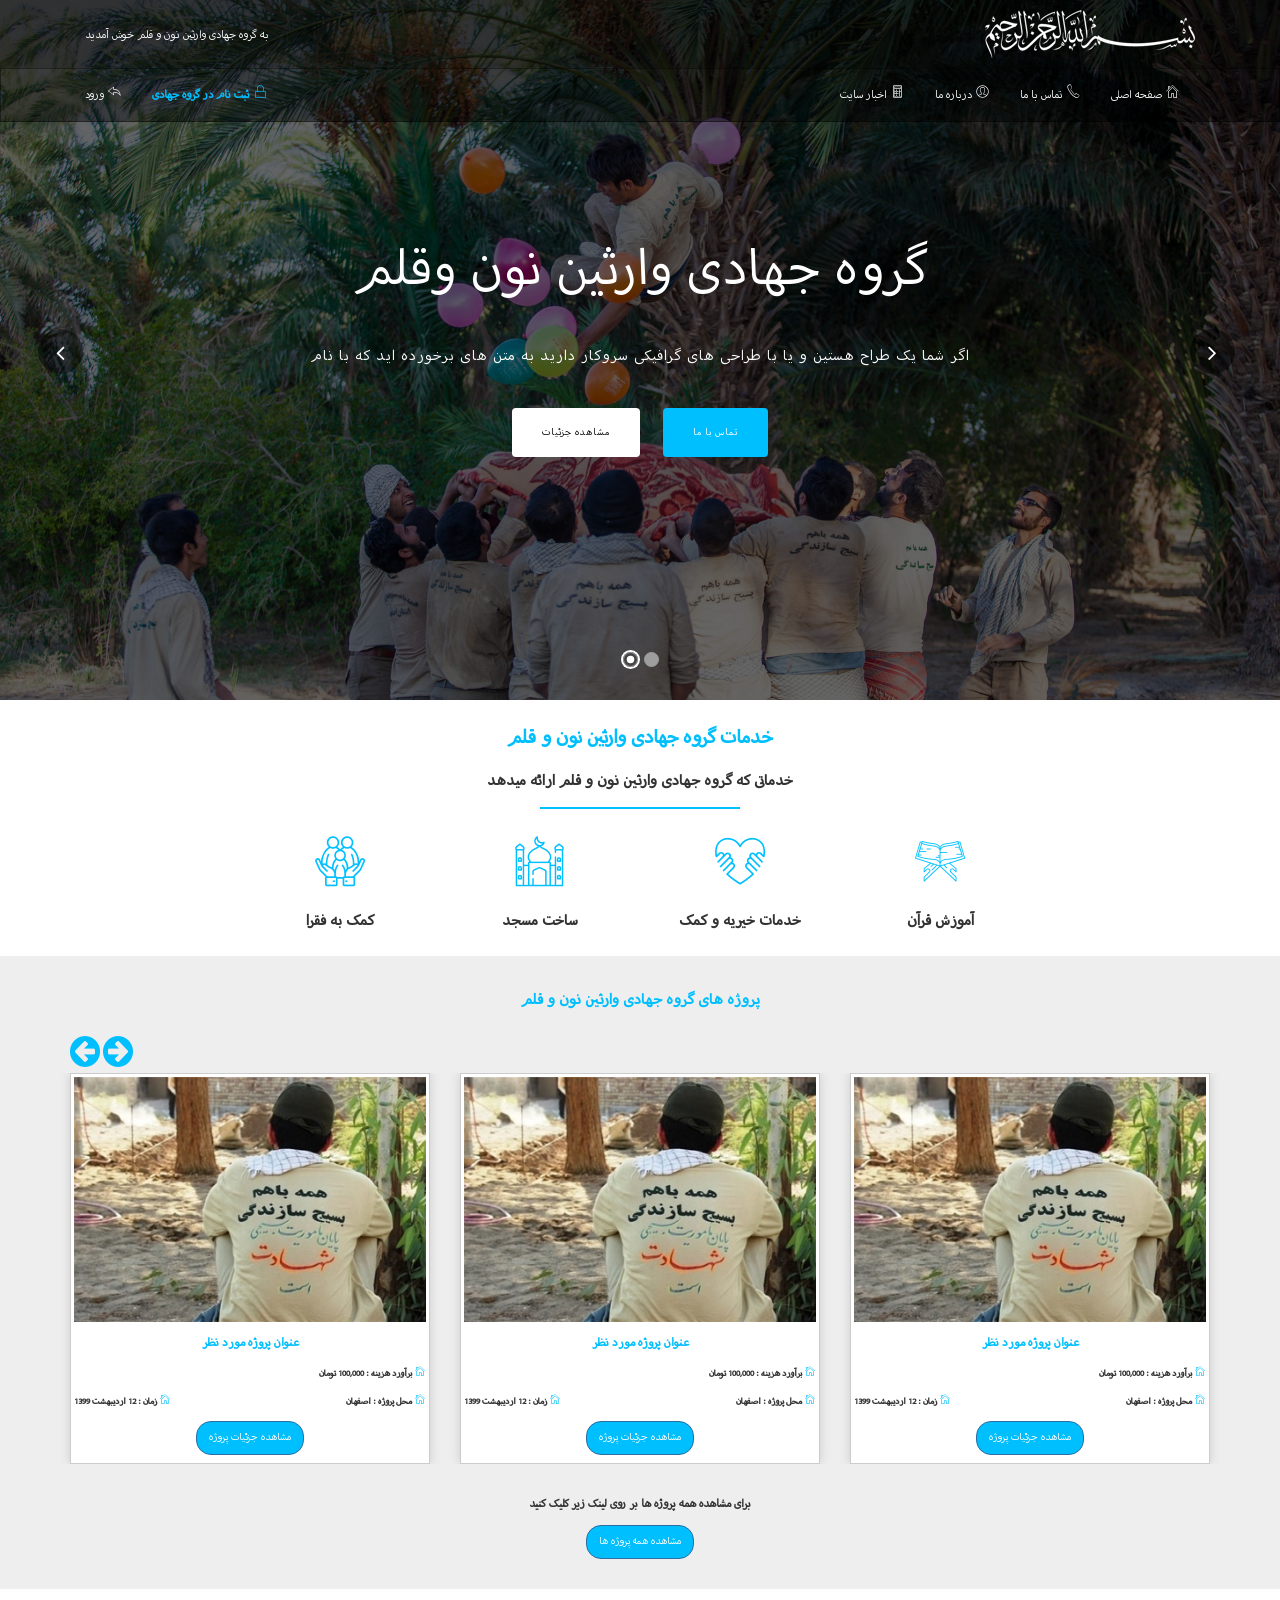
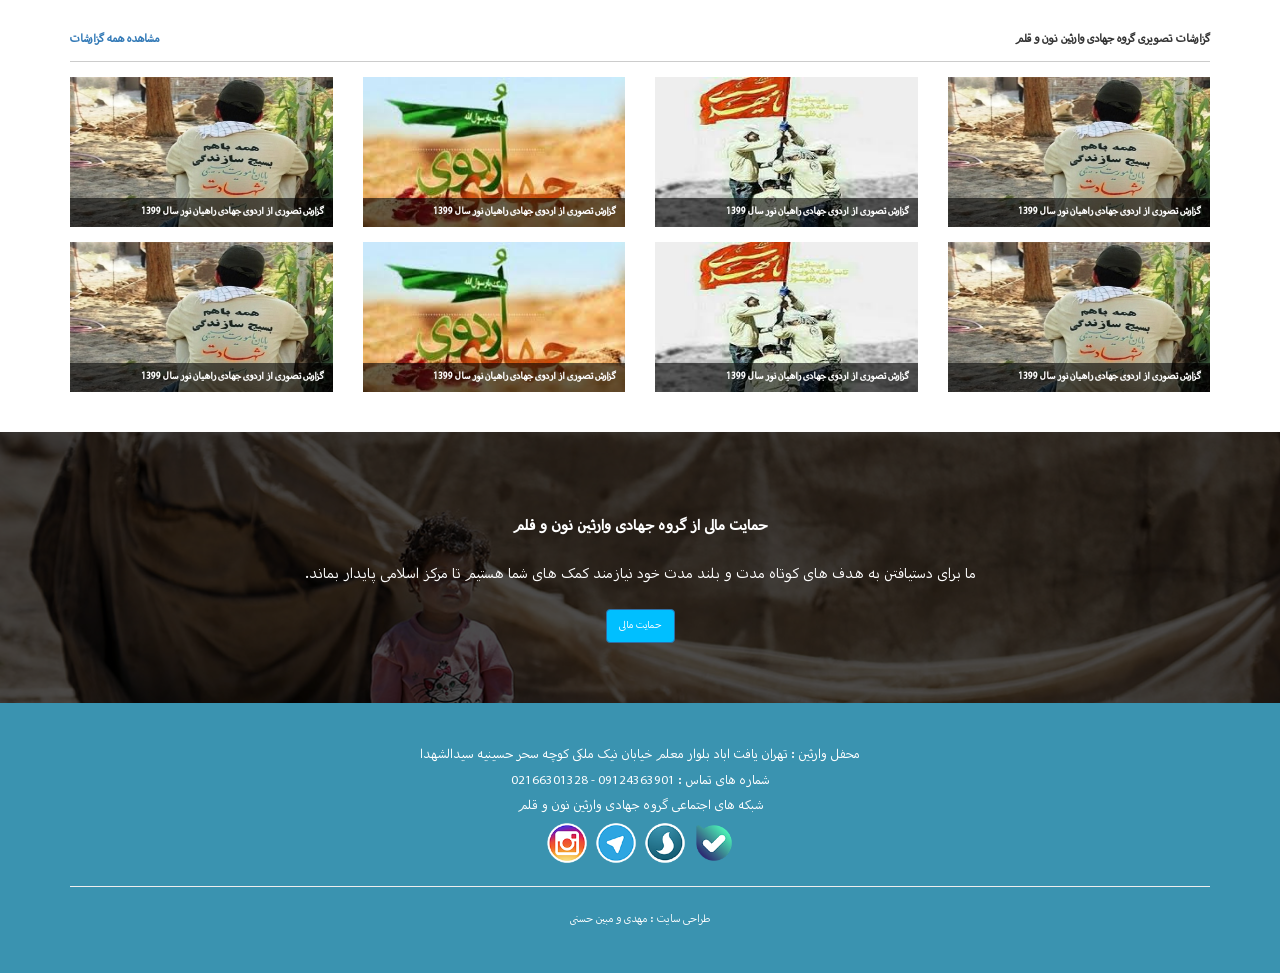
==== commit d00fd2ee: "slick" ====
--- a/docs/index.html
+++ b/docs/index.html
@@ -17,20 +17,20 @@
     <link rel="stylesheet" href="./css/animate.css" />
     <link rel="stylesheet" href="./lib/pe-icon-7-stroke/css/pe-icon-7-stroke.css" />
     <link rel="stylesheet" href="./css/icons.min.css" />
-    <link rel="stylesheet" herf="./lib/slick/slick.css" />
-    <link href="./lib/toaster/toastr.min.css" rel="stylesheet" />   
-    <link href="./lib/sweetalert2/sweetalert2.min.css" rel="stylesheet" />  
-    
+    <link rel="stylesheet" href="./lib/slick/slick.css" />
+    <link href="./lib/toaster/toastr.min.css" rel="stylesheet" />
+    <link href="./lib/sweetalert2/sweetalert2.min.css" rel="stylesheet" />
+
     <style>
         .swal2-title {
             font-size: 24px !important;
         }
 
-        .swal2-content{
+        .swal2-content {
             font-size: 18px !important;
         }
 
-        .swal2-styled.swal2-confirm{
+        .swal2-styled.swal2-confirm {
             font-size: 13px !important;
         }
     </style>
@@ -172,8 +172,12 @@
         <div class="container">
             <div class="row">
                 <div class="project__title">پروژه های گروه جهادی وارثین نون و قلم</div>
+                <div class="project__arrow">
+                    <i data-role="slick-right" class="fa fa-arrow-circle-right"></i>
+                    <i data-role="slick-left" class="fa fa-arrow-circle-left"></i>                    
+                </div>
                 <div class="project__slick">
-                    <div class="col-md-3 col-sm-6 col-xs-12">
+                    <div class="col-xs-12">
                         <div class="project__slick__item">
                             <div class="project__slick__item__img">
                                 <img src="./img/p1.jpg" class="img-responsive" />
@@ -204,7 +208,7 @@
                             </div>
                         </div>
                     </div>
-                    <div class="col-md-3 col-sm-6 col-xs-12">
+                    <div class="col-xs-12">
                         <div class="project__slick__item">
                             <div class="project__slick__item__img">
                                 <img src="./img/p1.jpg" class="img-responsive" />
@@ -235,7 +239,7 @@
                             </div>
                         </div>
                     </div>
-                    <div class="col-md-3 col-sm-6 col-xs-12">
+                    <div class="col-xs-12">
                         <div class="project__slick__item">
                             <div class="project__slick__item__img">
                                 <img src="./img/p1.jpg" class="img-responsive" />
@@ -266,7 +270,7 @@
                             </div>
                         </div>
                     </div>
-                    <div class="col-md-3 col-sm-6 col-xs-12">
+                    <div class="col-xs-12">
                         <div class="project__slick__item">
                             <div class="project__slick__item__img">
                                 <img src="./img/p1.jpg" class="img-responsive" />
@@ -297,9 +301,72 @@
                             </div>
                         </div>
                     </div>
-                </div>
-            </div>
-            <div class="row text-center" style="margin-top: 20px;">
+                    <div class="col-xs-12">
+                        <div class="project__slick__item">
+                            <div class="project__slick__item__img">
+                                <img src="./img/p1.jpg" class="img-responsive" />
+                            </div>
+                            <div class="project__slick__item__title">
+                                عنوان پروژه مورد نظر
+                            </div>
+                            <div class="project__slick__item__desc">
+                                <div class="row">
+                                    <div class="col-xs-12 text-left">
+                                        <span>برآورد هزینه : 100,000 تومان</span>
+                                        <i class="pe-7s-home"></i>
+                                    </div>
+                                </div>
+                                <div class="row">
+                                    <div class="col-xs-6 text-left">
+                                        <span>محل پروژه : اصفهان</span>
+                                        <i class="pe-7s-home"></i>
+                                    </div>
+                                    <div class="col-xs-6 text-right">
+                                        <span>زمان : 12 اردیبهشت 1399</span>
+                                        <i class="pe-7s-home"></i>
+                                    </div>
+                                </div>
+                            </div>
+                            <div class="text-center">
+                                <a class="btn btn-primary">مشاهده جزئیات پروژه</a>
+                            </div>
+                        </div>
+                    </div>
+                    <div class="col-xs-12">
+                        <div class="project__slick__item">
+                            <div class="project__slick__item__img">
+                                <img src="./img/p1.jpg" class="img-responsive" />
+                            </div>
+                            <div class="project__slick__item__title">
+                                عنوان پروژه مورد نظر
+                            </div>
+                            <div class="project__slick__item__desc">
+                                <div class="row">
+                                    <div class="col-xs-12 text-left">
+                                        <span>برآورد هزینه : 100,000 تومان</span>
+                                        <i class="pe-7s-home"></i>
+                                    </div>
+                                </div>
+                                <div class="row">
+                                    <div class="col-xs-6 text-left">
+                                        <span>محل پروژه : اصفهان</span>
+                                        <i class="pe-7s-home"></i>
+                                    </div>
+                                    <div class="col-xs-6 text-right">
+                                        <span>زمان : 12 اردیبهشت 1399</span>
+                                        <i class="pe-7s-home"></i>
+                                    </div>
+                                </div>
+                            </div>
+                            <div class="text-center">
+                                <a class="btn btn-primary">مشاهده جزئیات پروژه</a>
+                            </div>
+                        </div>
+                    </div>
+                </div>
+            </div>
+            <div class="row text-center" style="margin-top: 30px;">
+                <p style="font-weight: 600;">برای مشاهده همه پروژه ها بر روی لینک زیر کلیک کنید </p>
                 <a href="#" style="border-radius: 15px;" class="btn btn-primary">مشاهده همه پروژه ها</a>
             </div>
         </div>
--- a/docs/css/styles.css
+++ b/docs/css/styles.css
@@ -1,3 +1,3 @@
-.komak{padding:60px;width:100%;background-image:url(../img/komak.jpg);position:relative;background-size:cover;background-repeat:no-repeat}.komak::before{width:100%;height:100%;position:absolute;content:'';top:0;right:0;background-color:rgba(0,0,0,0.7)}.komak .komak__title{color:#fff !important;font-size:20px;font-weight:600;text-align:center;position:relative;margin:20px 0}.komak .komak__desc{color:#fff !important;font-size:20px;font-weight:500;text-align:center;position:relative;margin:20px 0}.footer{padding:40px;background-color:#3a93b0  !important;color:#fff;font-family:"MyriadArabic";font-size:18px}.footer img{max-width:40px;margin:3px}.footer p{margin:0}.footer a{color:#fff !important;font-family:"MyriadArabic";font-size:15px;text-decoration:none !important}body{font-size:15px;font-family:"MyriadArabic";margin:0;overflow-x:hidden}.bs-slider>.carousel-inner>.item>img,.bs-slider>.carousel-inner>.item>a>img{max-height:100vh}.control-round .carousel-control{opacity:1 !important;color:#fdfdfd !important;background:rgba(0,0,0,0.5) !important;border:0px transparent}.control-round .carousel-control.right{left:93% !important}.control-round .carousel-control.left{left:3% !important}@media (max-width: 991px){.control-round .carousel-control{display:none !important}}.indicators-line>.carousel-indicators{display:flex;align-items:center;justify-content:center;width:100% !important;right:0 !important;left:0 !important}.bs-slider .bs-slider-overlay{background-color:rgba(0,0,0,0.6) !important}.bs-slider{direction:ltr;background:transparent !important}.navbar{margin-bottom:0px !important;border-radius:0px !important;position:absolute;top:68px;left:0;width:100%;z-index:100;direction:rtl}.navbar-inverse{background-color:rgba(0,0,0,0.4);border-color:rgba(0,0,0,0.4);width:100%;z-index:1000000}@media (max-width: 845px){.navbar-inverse{background-color:rgba(0,0,0,0.7)}}.navbar-inverse .navbar-nav>li>a{color:#fff}.navbar-inverse .navbar-nav>li>a:hover{color:#00bfff !important;font-weight:600}.navbar-inverse .navbar-nav>.active>a,.navbar-inverse .navbar-nav>.active>a:focus,.navbar-inverse .navbar-nav>.active>a:hover{background-color:transparent !important;color:#00bfff !important;font-weight:600}.control-round .carousel-control{display:flex !important;align-items:center;justify-content:center}.header{background-color:rgba(0,0,0,0.5);position:absolute;top:0;left:0;width:100%;z-index:100;padding:10px 0;text-align:right}@media (max-width: 845px){.header{background-color:rgba(0,0,0,0.7)}}.carousel-inner>.item>a>img,.carousel-inner>.item>img,.img-responsive,.thumbnail a>img,.thumbnail>img{display:inline}.header-txt{color:#fff !important;margin-top:15px}@media (max-width: 767px){.header-txt{display:none}}@media (max-width: 767px){.header .col-md-6.col-sm-6.col-xs-12{text-align:center}}.navbar-inverse .navbar-toggle{background-color:transparent !important}@media (max-width: 768px){.control-round .carousel-control{display:none !important}.header,.navbar-inverse{position:relative;top:0}.header{background-color:#00bfff}}.btn-primary{background-color:#00bfff;transition:0.6s}.btn-primary:hover,.btn-primary:focus{background-color:#222222;border-color:#222}.register{display:none}@media (max-width: 767px){.register{display:inline-block}}.services{padding:20px 0}.services .services__title{text-align:center;font-size:26px;font-weight:600;color:#00bfff;margin-bottom:10px}.services .services__desc{text-align:center;font-size:20px;font-weight:600;position:relative}.services .services__desc::before{position:absolute;content:'';top:40px;left:calc(50% - 100px);background-color:#00bfff;width:200px;height:2px}.services .services__item{display:flex;align-items:center;justify-content:center;flex-wrap:wrap;padding:30px 0px 0px}.services .services__item div{width:200px;text-align:center}@media (max-width: 500px){.services .services__item div{width:150px}}.services .services__item div .icon{color:#00bfff;font-size:50px}.services .services__item div .services__item__title{text-align:center;font-size:20px;font-weight:600}.project{width:100%;padding:30px 0;background-color:#eee}.project .project__title{color:#00bfff;font-size:20px;font-weight:600;text-align:center;margin-bottom:20px}.project .project__slick{direction:ltr}.project .project__slick .project__slick__item{padding:3px;box-shadow:0px 0px 10px #ccc;border:1px solid #ccc;background-color:#fff}.project .project__slick .project__slick__item .project__slick__item__title{text-align:center;font-size:16px;font-weight:600;margin:10px 0;color:#00bfff}.project .project__slick .project__slick__item .project__slick__item__desc{font-weight:600;font-size:12px}.project .project__slick .project__slick__item .project__slick__item__desc i{color:#00bfff}.project .project__slick .project__slick__item .project__slick__item__desc .row{margin-bottom:10px}.project .project__slick .project__slick__item .btn{border-radius:15px;margin-bottom:5px}.report{padding:40px 0 25px}.report .report__title{padding-bottom:10px;font-weight:600;border-bottom:1px solid #ccc;margin-bottom:15px}.report .report__item{position:relative;width:100%;height:150px;margin-bottom:15px}.report .report__item:hover .report__item__title{color:#00bfff}.report .report__item img{position:relative;width:100%;height:100%}.report .report__item .report__item__title{padding:5px 10px;color:#fff;background-color:rgba(0,0,0,0.6);font-weight:600;font-size:13px;position:absolute;left:0;bottom:0;width:100%}.admin .admin__header{background-color:#08467a;top:0;right:0;position:fixed;width:100%;height:60px;padding:10px;display:flex;align-items:center;justify-content:space-between}.admin .admin__header .dropdown-toggle{color:#fff;cursor:pointer}.admin .admin__header .dropdown-menu a{color:#08467a;width:100%}.admin .admin__header a{color:#fff;text-decoration:none;font-size:16px}.admin .sidebar{margin:0;padding:0;width:230px;background-color:#185a92;position:fixed;height:calc(100% - 60px);overflow:auto;top:60px}.admin .sidebar a{display:block;color:#fff;padding:14px;text-decoration:none;font-size:15px;border-top:1px solid #ccc}.admin .sidebar a.active{background-color:#08467a;color:white}.admin .sidebar a:hover:not(.active){background-color:#406093;color:white}.admin .content{margin-right:230px;padding:20px;margin-top:60px}@media screen and (max-width: 700px){.admin .sidebar{width:100%;height:auto;position:relative}.admin .sidebar a{float:right}.admin div.content{margin-right:0}}@media screen and (max-width: 400px){.admin .sidebar a{text-align:center;float:none}}.admin .panel-heading{font-weight:600;font-size:20px;background-color:#00bfff !important}.admin .breadcrumb a{font-size:16px;font-weight:600}.login{background-color:#fff;box-shadow:0px 0px 1px #ccc;padding:10px;border:1px solid #ccc;border-top:2px solid #3a93b0}.login .login__icon{margin:10px;text-align:center;width:60px;height:60px;border:1px solid #ccc;border-radius:50%;display:inline-flex;align-items:center;justify-content:center}.login .login__icon i{font-size:30px;color:#3a93b0}.login .login__title{text-align:center;font-weight:600;font-size:26px}.login .login__desc{text-align:center;font-weight:500;font-size:20px;position:relative;margin-bottom:20px}.login .login__desc::before{content:'';position:absolute;top:40px;width:140px;height:2px;background-color:#3a93b0;left:calc(50% - 60px)}.bread{background-color:#eee;font-weight:600}.bread .bread__item{display:inline-flex;align-items:center}.bread .breadcrumb{margin-bottom:0px;background-color:#eee}
+.komak{padding:60px;width:100%;background-image:url(../img/komak.jpg);position:relative;background-size:cover;background-repeat:no-repeat}.komak::before{width:100%;height:100%;position:absolute;content:'';top:0;right:0;background-color:rgba(0,0,0,0.7)}.komak .komak__title{color:#fff !important;font-size:20px;font-weight:600;text-align:center;position:relative;margin:20px 0}.komak .komak__desc{color:#fff !important;font-size:20px;font-weight:500;text-align:center;position:relative;margin:20px 0}.footer{padding:40px;background-color:#3a93b0  !important;color:#fff;font-family:"MyriadArabic";font-size:18px}.footer img{max-width:40px;margin:3px}.footer p{margin:0}.footer a{color:#fff !important;font-family:"MyriadArabic";font-size:15px;text-decoration:none !important}body{font-size:15px;font-family:"MyriadArabic";margin:0;overflow-x:hidden}.seperator{background-image:url(../img/seperator.png);height:26px;background-repeat:repeat-x;width:100%}.title{color:#333;font-size:20px;font-weight:600;margin-bottom:10px}.desc{color:#333;font-size:18px;font-weight:500;margin-bottom:10px}.datepicker-plot-area .datepicker-day-view .table-days td span,.datepicker-plot-area .datepicker-day-view .month-grid-box .header .header-row-cell,.datepicker-plot-area .datepicker-navigator .pwt-btn-switch,.datepicker-plot-area .datepicker-navigator .pwt-btn-prev,.datepicker-plot-area .datepicker-navigator .pwt-btn-next,.pwt-btn-today,.pwt-btn-calendar,.year-item,.month-item{font-family:"MyriadArabic";font-size:18px}.datepicker-plot-area{width:300px !important}.datepicker-plot-area .header{padding:0 !important}.datepicker-plot-area .header .header-row-cell{color:#fff !important}.ladda-button{direction:ltr !important}.bs-slider>.carousel-inner>.item>img,.bs-slider>.carousel-inner>.item>a>img{max-height:100vh}.control-round .carousel-control{opacity:1 !important;color:#fdfdfd !important;background:rgba(0,0,0,0.5) !important;border:0px transparent}.control-round .carousel-control.right{left:93% !important}.control-round .carousel-control.left{left:3% !important}@media (max-width: 991px){.control-round .carousel-control{display:none !important}}.indicators-line>.carousel-indicators{display:flex;align-items:center;justify-content:center;width:100% !important;right:0 !important;left:0 !important}.bs-slider .bs-slider-overlay{background-color:rgba(0,0,0,0.6) !important}.bs-slider{direction:ltr;background:transparent !important}.navbar{margin-bottom:0px !important;border-radius:0px !important;position:absolute;top:68px;left:0;width:100%;z-index:100;direction:rtl}.navbar-inverse{background-color:rgba(0,0,0,0.4);border-color:rgba(0,0,0,0.4);width:100%;z-index:1000000}@media (max-width: 845px){.navbar-inverse{background-color:rgba(0,0,0,0.7)}}.navbar-inverse .navbar-nav>li>a{color:#fff}.navbar-inverse .navbar-nav>li>a:hover{color:#00bfff !important;font-weight:600}.navbar-inverse .navbar-nav>.active>a,.navbar-inverse .navbar-nav>.active>a:focus,.navbar-inverse .navbar-nav>.active>a:hover{background-color:transparent !important;color:#00bfff !important;font-weight:600}.control-round .carousel-control{display:flex !important;align-items:center;justify-content:center}.header{background-color:rgba(0,0,0,0.5);position:absolute;top:0;left:0;width:100%;z-index:100;padding:10px 0;text-align:right}@media (max-width: 845px){.header{background-color:rgba(0,0,0,0.7)}}.carousel-inner>.item>a>img,.carousel-inner>.item>img,.img-responsive,.thumbnail a>img,.thumbnail>img{display:inline}.header-txt{color:#fff !important;margin-top:15px}@media (max-width: 767px){.header-txt{display:none}}@media (max-width: 767px){.header .col-md-6.col-sm-6.col-xs-12{text-align:center}}.navbar-inverse .navbar-toggle{background-color:transparent !important}@media (max-width: 768px){.control-round .carousel-control{display:none !important}.header,.navbar-inverse{position:relative;top:0}.header{background-color:#00bfff}}.btn-primary{background-color:#00bfff;transition:0.6s}.btn-primary:hover,.btn-primary:focus{background-color:#222222;border-color:#222}.register{display:none}@media (max-width: 767px){.register{display:inline-block}}.services{padding:20px 0}.services .services__title{text-align:center;font-size:26px;font-weight:600;color:#00bfff;margin-bottom:10px}.services .services__desc{text-align:center;font-size:20px;font-weight:600;position:relative}.services .services__desc::before{position:absolute;content:'';top:40px;left:calc(50% - 100px);background-color:#00bfff;width:200px;height:2px}.services .services__item{display:flex;align-items:center;justify-content:center;flex-wrap:wrap;padding:30px 0px 0px}.services .services__item div{width:200px;text-align:center}@media (max-width: 500px){.services .services__item div{width:150px}}.services .services__item div .icon{color:#00bfff;font-size:50px}.services .services__item div .services__item__title{text-align:center;font-size:20px;font-weight:600}.project{width:100%;padding:30px 0;background-color:#eee}.project .project__title{color:#00bfff;font-size:20px;font-weight:600;text-align:center;margin-bottom:20px}.project .project__slick{direction:ltr}.project .project__slick .project__slick__item{padding:3px;box-shadow:0px 0px 10px #ccc;border:1px solid #ccc;background-color:#fff}.project .project__slick .project__slick__item .project__slick__item__title{text-align:center;font-size:16px;font-weight:600;margin:10px 0;color:#00bfff}.project .project__slick .project__slick__item .project__slick__item__desc{font-weight:600;font-size:12px}.project .project__slick .project__slick__item .project__slick__item__desc i{color:#00bfff}.project .project__slick .project__slick__item .project__slick__item__desc .row{margin-bottom:10px}.project .project__slick .project__slick__item .btn{border-radius:15px;margin-bottom:5px}.project .project__arrow{text-align:left;margin-left:15px}.project .project__arrow i{font-size:35px;color:#00bfff;cursor:pointer}.report{padding:40px 0 25px}.report .report__title{padding-bottom:10px;font-weight:600;border-bottom:1px solid #ccc;margin-bottom:15px}.report .report__item{position:relative;width:100%;height:150px;margin-bottom:15px}.report .report__item:hover .report__item__title{color:#00bfff}.report .report__item img{position:relative;width:100%;height:100%}.report .report__item .report__item__title{padding:5px 10px;color:#fff;background-color:rgba(0,0,0,0.6);font-weight:600;font-size:13px;position:absolute;left:0;bottom:0;width:100%}.admin .admin__header{background-color:#08467a;top:0;right:0;position:fixed;width:100%;height:60px;padding:10px;display:flex;align-items:center;justify-content:space-between}.admin .admin__header .dropdown-toggle{color:#fff;cursor:pointer}.admin .admin__header .dropdown-menu a{color:#08467a;width:100%}.admin .admin__header a{color:#fff;text-decoration:none;font-size:16px}.admin .sidebar{margin:0;padding:0;width:230px;background-color:#185a92;position:fixed;height:calc(100% - 60px) !important;overflow:auto;top:60px}@media (max-width: 767px){.admin .sidebar.in{display:block;position:static;height:auto;width:100%;margin-top:60px;margin-bottom:-60px}}@media (min-width: 767px){.admin .sidebar.collapse{display:block}}.admin .sidebar .sidebar__profile{padding:10px;background-color:#45739b}.admin .sidebar .sidebar__profile .sidebar__profile__img{text-align:center}.admin .sidebar .sidebar__profile .sidebar__profile__img img{max-width:100px;border:2px solid #fff}.admin .sidebar .sidebar__profile .sidebar__profile__title{color:#fff;font-size:18px;font-weight:500;text-align:center;margin-top:10px}.admin .sidebar a{display:block;color:#fff;padding:14px;text-decoration:none;font-size:15px;border-top:1px solid #ccc}.admin .sidebar a.active{background-color:#08467a;color:white}.admin .sidebar a:hover:not(.active){background-color:#406093;color:white}.admin .content{margin-right:230px;padding:20px;margin-top:60px}.admin .panel .panel-primary>.panel-heading{font-weight:600;font-size:20px;background-color:#00bfff !important}.admin .breadcrumb a{font-size:16px;font-weight:600}.admin .navbar-toggle{background-color:transparent;border:1px solid #fff}.admin .navbar-toggle .icon-bar{background-color:#fff}.admin .collapse-toggle{display:none}@media screen and (max-width: 767px){.admin .sidebar{display:none}.admin .sidebar .sidebar__profile{display:none}.admin .collapse-toggle{display:block}.admin .content{margin-right:0px}.admin>.admin__header>.dropdown{display:none}}.login{background-color:#fff;box-shadow:0px 0px 1px #ccc;padding:10px;border:1px solid #ccc;border-top:2px solid #3a93b0}.login .login__icon{margin:10px;text-align:center;width:60px;height:60px;border:1px solid #ccc;border-radius:50%;display:inline-flex;align-items:center;justify-content:center}.login .login__icon i{font-size:30px;color:#3a93b0}.login .login__title{text-align:center;font-weight:600;font-size:26px}.login .login__desc{text-align:center;font-weight:500;font-size:20px;position:relative;margin-bottom:20px}.login .login__desc::before{content:'';position:absolute;top:40px;width:140px;height:2px;background-color:#3a93b0;left:calc(50% - 60px)}.bread{background-color:#eee;font-weight:600}.bread .bread__item{display:inline-flex;align-items:center}.bread .breadcrumb{margin-bottom:0px;background-color:#eee}.detail{padding:40px 0}.detail .detail__title{color:#333;font-size:20px;font-weight:600;margin:0 0px 10px}.detail .detail__desc{color:#666;font-size:16px;text-align:justify}.detail .detail__img{height:130px;margin-bottom:15px}.detail .detail__post .detail__post__title{color:#333;font-size:18px;font-weight:600;border-bottom:1px solid #ccc;padding-bottom:5px;position:relative}.detail .detail__post .detail__post__title::before{content:'';position:absolute;top:29px;right:0;height:2px;width:100px;background-color:#3a93b0 !important}.detail .detail__post .detail__post__item{border-bottom:1px solid #eee;margin:10px 0;padding-bottom:10px}.detail .detail__post .detail__post__item .detail__post__item__title{color:#444;font-size:16px;font-weight:600;margin-bottom:5px}.detail .detail__post .detail__post__item .detail__post__item__desc{color:#666;font-size:13px;font-weight:600}.detail .detail__post .detail__post__item a{font-weight:600}
 
 /*# sourceMappingURL=styles.css.map */
